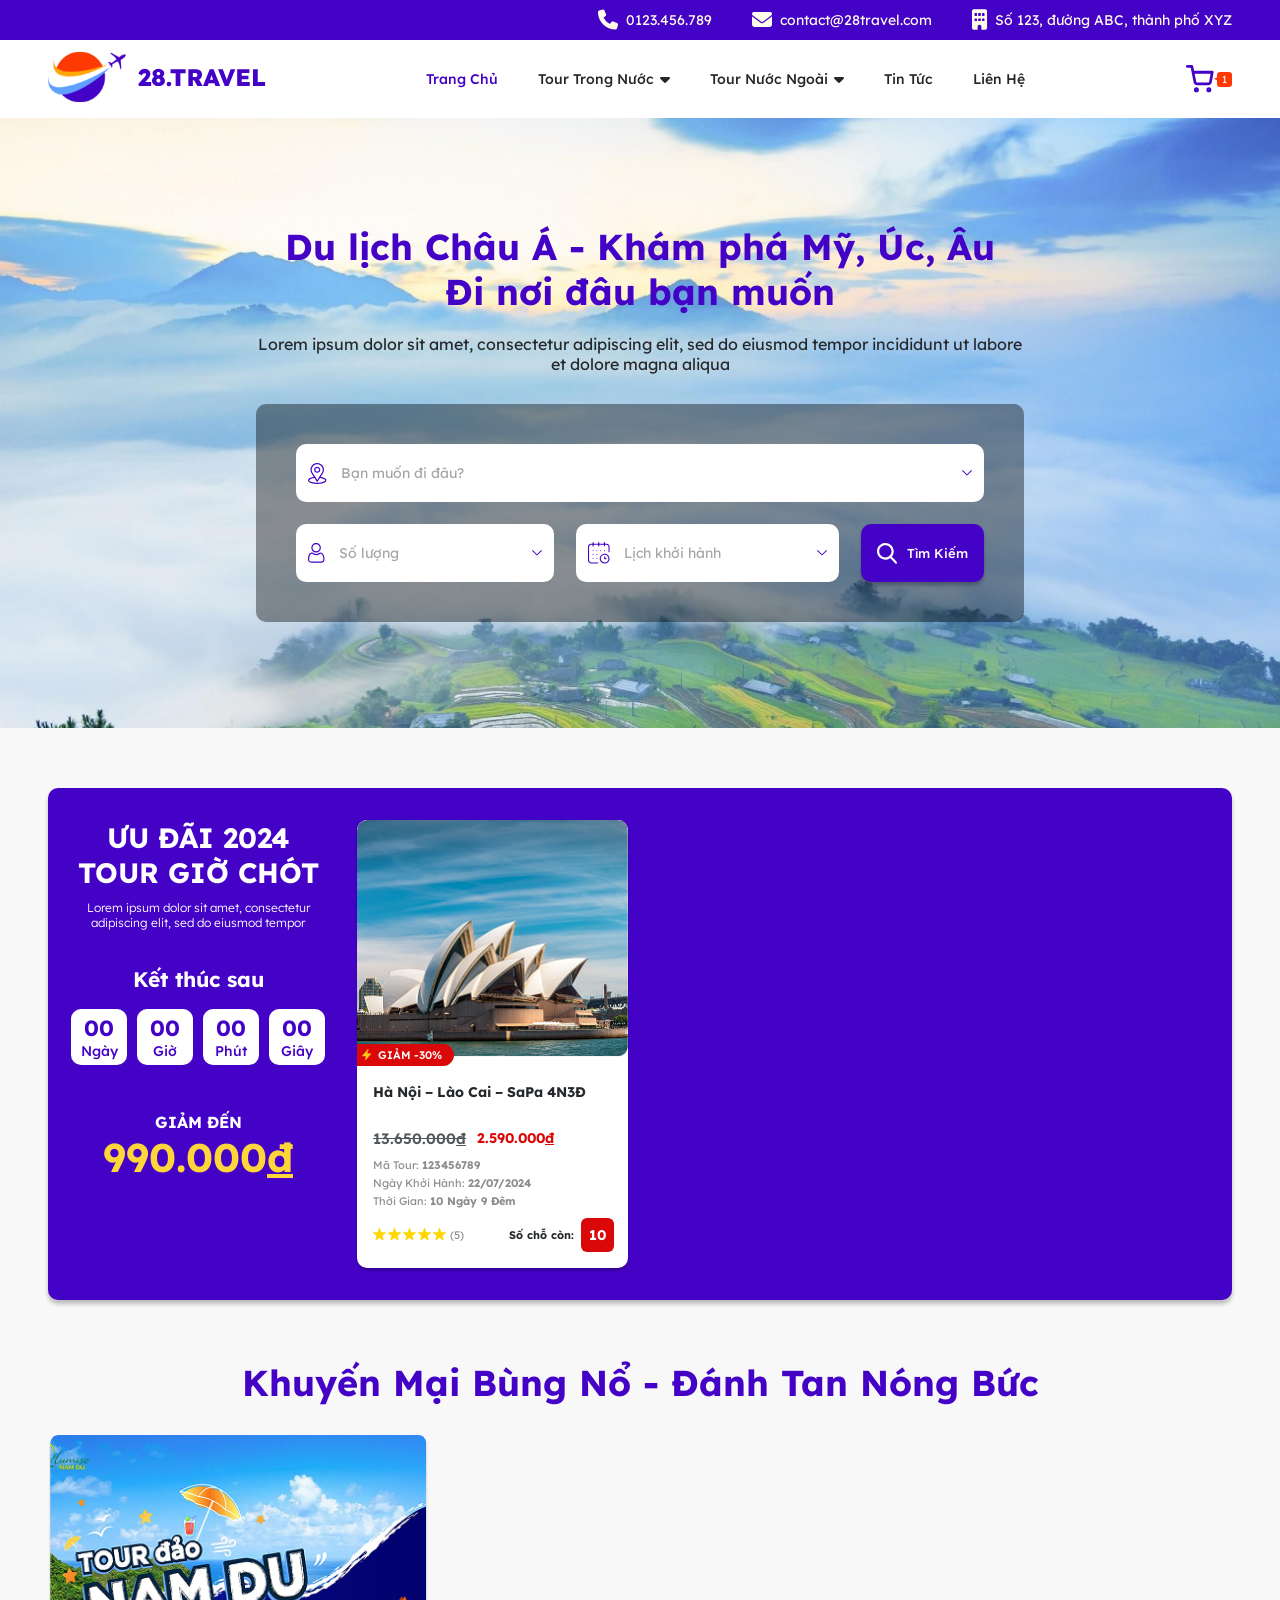
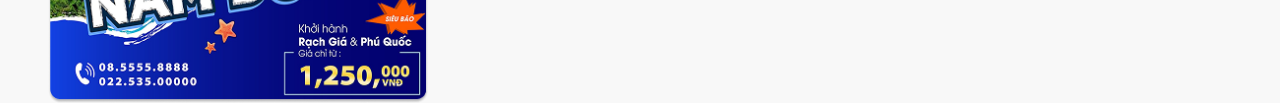
==== index.html @ 503620de "Xây dựng Section 3 (Responsive)" ====
<!DOCTYPE html>
<html lang="en">
<head>
  <meta charset="UTF-8">
  <meta name="viewport" content="width=device-width, initial-scale=1.0">
  <title>Trang chủ</title>
  <link rel="stylesheet" href="https://cdnjs.cloudflare.com/ajax/libs/font-awesome/6.7.2/css/all.min.css">
  <link rel="stylesheet" href="assets/css/style.css">
</head>
<body>
  <!-- Top Header -->
  <div class="top-header">
    <div class="container">
      <div class="inner-wrap">
        <div class="inner-item">
          <i class="fa-solid fa-phone"></i> 0123.456.789
        </div>
        <div class="inner-item">
          <i class="fa-solid fa-envelope"></i> contact@28travel.com
        </div>
        <div class="inner-item">
          <i class="fa-solid fa-building"></i> Số 123, đường ABC, thành phố XYZ
        </div>
      </div>
    </div>
  </div>
  <!-- End Top Header -->

  <!-- Header -->
  <header class="header">
    <div class="container">
      <div class="inner-wrap">
        <button class="inner-button-menu"><i class="fa-solid fa-bars"></i></button>
        <a href="" class="inner-logo">
          <img src="assets/image/header-logo.svg" alt="">
        </a>
        <nav class="inner-menu">
          <ul>
            <li>
              <a href="" class="active">Trang Chủ</a>
            </li>
            <li>
              <a href="">Tour Trong Nước</a>
              <i class="fa-solid fa-caret-down"></i>
              <ul>
                <li>
                  <a href="" class="active">Tour Miền Bắc</a>
                </li>
                <li>
                  <a href="">Tour Miền Trung</a>
                </li>
                <li>
                  <a href="">Tour Miền Nam</a>
                </li>
                <li>
                  <a href="">Tour Xuyên Việt</a>
                </li>
              </ul>
            </li>
            <li>
              <a href="">Tour Nước Ngoài</a>
              <i class="fa-solid fa-caret-down"></i>
              <ul>
                <li>
                  <a href="" class="active">Tour Châu Á</a>
                </li>
                <li>
                  <a href="">Tour Châu Âu</a>
                </li>
                <li>
                  <a href="">Tour Châu Mỹ</a>
                </li>
                <li>
                  <a href="">Tour Châu Úc</a>
                </li>
              </ul>
            </li>
            <li>
              <a href="">Tin Tức</a>
            </li>
            <li>
              <a href="">Liên Hệ</a>
            </li>
          </ul>
        </nav>
        <a href="" class="inner-cart">
          <img src="assets/image/header-cart.svg" alt="" class="inner-cart-logo">
          <img src="assets/image/header-triagle.svg" alt="" class="inner-triagle-logo">
          <div class="inner-number">
            1
          </div>
        </a>
      </div>
    </div>
  </header>
  <!-- End Header -->

  <!-- Section 1 -->
  <div class="section-1">
    <div class="container">
      <div class="inner-wrap">
        <h1 class="inner-title">
          Du lịch Châu Á - Khám phá Mỹ, Úc, Âu
          <br>
          Đi nơi đâu bạn muốn
        </h1>
        <p class="inner-desc">
          Lorem ipsum dolor sit amet, consectetur adipiscing elit, sed do eiusmod tempor incididunt ut labore et dolore magna aliqua
        </p>
        <form action="" class="inner-form">
          <div class="inner-box inner-location">
            <div class="inner-input-group">
              <img src="assets/image/section-1-icon-location.svg" alt="">
              <input type="text" name="loaction" placeholder="Bạn muốn đi đâu?">
              <img src="assets/image/section-1-icon-down.svg" alt="">
            </div>
          </div>
          <div class="inner-box">
            <div class="inner-input-group">
              <img src="assets/image/section-1-icon-quantity.svg" alt="">
              <input type="text" name="quantity" placeholder="Số lượng">
              <img src="assets/image/section-1-icon-down.svg" alt="">
            </div>
          </div>
          <div class="inner-box">
            <div class="inner-input-group">
              <img src="assets/image/section-1-icon-schedule.svg" alt="">
              <input type="text" name="schedule" placeholder="Lịch khởi hành">
              <img src="assets/image/section-1-icon-down.svg" alt="">
            </div>
          </div>
          <button class="inner-button">
            <img src="assets/image/section-1-icon-find.svg" alt="">
            Tìm Kiếm
          </button>
        </form>
      </div>
    </div>
  </div>
  <!-- End Section 1 -->

  <!-- Section 2 -->
  <div class="section-2">
    <div class="container">
      <div class="inner-wrap">
        <div class="inner-info">
          <div class="inner-text-1">
            ƯU ĐÃI 2024
            <br>
            TOUR GIỜ CHÓT
          </div>
          <div class="inner-text-2">
            Lorem ipsum dolor sit amet, consectetur adipiscing elit, sed do eiusmod tempor
          </div>
          <div class="inner-text-3">
            Kết thúc sau
          </div>
          <div class="inner-clock-lists">
            <div class="inner-clock-item">
              <div class="inner-number">00</div>
              <div class="inner-text">Ngày</div>
            </div>
            <div class="inner-clock-item">
              <div class="inner-number">00</div>
              <div class="inner-text">Giờ</div>
            </div>
            <div class="inner-clock-item">
              <div class="inner-number">00</div>
              <div class="inner-text">Phút</div>
            </div>
            <div class="inner-clock-item">
              <div class="inner-number">00</div>
              <div class="inner-text">Giây</div>
            </div>
          </div>
          <div class="inner-text-4">
            GIẢM ĐẾN
          </div>
          <div class="inner-text-5">
            990.000<span>đ</span>
          </div>
        </div>
        <div class="inner-lists">
          <div class="product-item">
            <a href="#">
              <img src="assets/image/tour-item-1.png" alt="" class="inner-image">
              <div class="inner-discount">
                <img src="assets/image/product-item-icon-discount.svg" alt="">
                Giảm -30%
              </div>
              <div class="inner-content">
                <div class="inner-title">
                  Hà Nội – Lào Cai – SaPa 4N3Đ
                </div>
                <div class="inner-prices">
                  <div class="inner-old-price">
                    13.650.000<span>đ</span>
                  </div>
                  <div class="inner-new-price">
                    2.590.000<span>đ</span>
                  </div>
                </div>
                <div class="inner-desc">
                  <div>Mã Tour: <b>123456789</b></div>
                  <div>Ngày Khởi Hành: <b>22/07/2024</b></div>
                  <div>Thời Gian: <b>10 Ngày 9 Đêm</b></div>
                </div>
                <div class="inner-meta">
                  <div class="inner-rating">
                    <div class="inner-stars">
                      <img src="assets/image/product-item-icon-star.svg" alt="">
                      <img src="assets/image/product-item-icon-star.svg" alt="">
                      <img src="assets/image/product-item-icon-star.svg" alt="">
                      <img src="assets/image/product-item-icon-star.svg" alt="">
                      <img src="assets/image/product-item-icon-star.svg" alt="">
                    </div>
                    <div class="inner-number">
                      (5)
                    </div>
                  </div>
                  <div class="inner-stock">
                    <div class="inner-label">
                      Số chỗ còn:
                    </div>
                    <div class="inner-number">
                      10
                    </div>
                  </div>
                </div>
              </div>
            </a>
          </div>
        </div>
      </div>
    </div>
  </div>
  <!-- End Section 2 -->

  <!-- Section 3 -->
  <div class="section-3">
    <div class="container">
      <h2 class="box-title">
        Khuyến Mại Bùng Nổ - Đánh Tan Nóng Bức
      </h2>
      <div class="inner-lists">
        <div class="inner-item">
          <a href="#">
            <img src="assets/image/section-3-banner-1.png" alt="">
          </a>
        </div>
      </div>
    </div>
  </div>
  <!-- End Section 3 -->
</body>
</html>
---- assets/css/style.css ----
@import url('https://fonts.googleapis.com/css2?family=Lexend+Deca:wght@100..900&display=swap');

:root {
  --color-main: #4502C7;
  --color-text: #25282B;
}

* {
  box-sizing: border-box;
  font-family: "Lexend Deca", sans-serif;
}

body {
  margin: 0;
  background-color: #F8F8F8;
}

a {
  text-decoration: none;
}

button, input {
  border: 0;
  padding: 0;
  outline: none;
}

/* Container */
.container {
  width: 100%;
  max-width: 1184px;
  margin: 0 auto;
}

@media (max-width: 1200px) {
  .container {
    max-width: 960px;
  }
}

@media (max-width: 992px) {
  .container {
    max-width: 720px;
  }
}

@media (max-width: 768px) {
  .container {
    max-width: 540px;
  }
}

@media (max-width: 576px) {
  .container {
    max-width: 100%;
    padding: 0 16px;
  }
}
/* End Container */

/* Top Header */
.top-header {
  background-color: var(--color-main);
  padding: 10px 0;
}

.top-header .inner-wrap {
  display: flex;
  gap: 40px;
  justify-content: flex-end;
}

.top-header .inner-item {
  color: #FFFBEB;
  font-weight: 400;
  font-size: 14px;
  display: flex;
  align-items: center;
  gap: 8px;
}

.top-header .inner-item i {
  font-size: 20px;
}

@media (max-width: 768px) {
  .top-header {
    display: none;
  }
}
/* End Top Header */

/* Header */
.header {
  background-color: white;
  padding: 12px 0;
}

.header .inner-wrap {
  display: flex;
  align-items: center;
  justify-content: space-between;
}

.header .inner-logo img {
  width: 218px;
  height: auto;
}

.header ul {
  list-style: none; /* Removes bullet points */
  margin: 0;        /* Removes default top/bottom spacing */
  padding: 0;       /* Removes default left indentation */
}

.header .inner-menu > ul {
  display: flex;
  justify-content: space-between;
  gap: 40px;
}

.header .inner-menu > ul > li {
  display: flex;
  align-items: center;
  gap: 6px;
  position: relative;
}

.header .inner-menu > ul > li > a {
  font-weight: 500;
  font-size: 14px;
  color: var(--color-text);
}

.header .inner-menu > ul > li > a.active, .header .inner-menu > ul > li > a:hover {
  color: var(--color-main);
}

.header .inner-menu > ul > li > i {
  font-size: 16px;
  color: var(--color-text);
}

.header .inner-menu > ul > li:hover > i::before {
  content:  "\f0d8";
}

.header .inner-menu > ul > li  > ul {
  position: absolute;
  width: 280px;
  top: 100%;
  left: 0;
  background-color: white;
  border-bottom-left-radius: 8px;
  border-bottom-right-radius: 8px;
  padding: 8px 0;
  display: none;
}

.header .inner-menu > ul > li:hover  > ul {
  display: block;
}

.header .inner-menu > ul > li  > ul > li > a {
  color: var(--color-main);
  font-weight: 400;
  font-size: 16px;
  display: block;
  padding: 8px 22px;
}

.header .inner-menu > ul > li  > ul > li > a.active, .header .inner-menu > ul > li  > ul > li > a:hover {
  background-color: var(--color-main);
  color: white;
}

.header .inner-cart {
  display: flex;
  align-items: center;
}

.header .inner-cart .inner-cart-logo {
  width: 28px;
  height: auto;
}

.header .inner-cart .inner-triagle-logo {
  margin-right: -0.5px;
}

.header .inner-cart .inner-number {
  width: 15px;
  aspect-ratio: 1/1;
  background-color: #FF3904;
  font-weight: 400;
  font-size: 10px;
  color: white;
  display: flex;
  align-items: center;
  justify-content: center;
  border-radius: 3px;
}

.header .inner-button-menu {
  display: none;
  padding: 0;
  border: 0;
  background-color: transparent;
  font-size: 22px;
  cursor: pointer;
}

@media (max-width: 1200px) {
  .header .inner-menu > ul {
    gap: 30px;
  }
}

@media (max-width: 992px) {
  .header .inner-menu {
    display: none;
  }

  .header .inner-button-menu {
    display: block;
  }
}

@media (max-width: 576px) {
  .header {
    padding: 16px 0;
  }

  .header .inner-logo img {
    width: 181px;
  }
}
/* End Header */

/* Section 1 */
.section-1 {
  background-image: url("../image/section-1-background.png");
  padding: 106px 0;
  background-size: cover;
  background-position: center;
}

.section-1 .inner-wrap {
  width: 100%;
  max-width: 768px;
  margin: 0 auto;
}

.section-1 .inner-title {
  margin: 0;
  font-weight: 700;
  font-size: 36px;
  color: var(--color-main);
  text-align: center;
  margin-bottom: 20px;
}

.section-1 .inner-desc {
  font-weight: 400;
  font-size: 16px;
  color: var(--color-text);
  text-align: center;
  margin: 0;
  margin-bottom: 30px;
}

.section-1 .inner-form {
  background-color: #00000066;
  border-radius: 10px;
  padding: 40px;
  display: grid;
  grid-template-columns: 259fr 259fr 126fr;
  gap: 22px;
}

.section-1 .inner-location {
  grid-column: span 3;
}

.section-1 .inner-input-group {
  background-color: white;
  padding: 0 12px;
  height: 58px;
  border-radius: 10px;
  display: flex;
  align-items: center;
  gap: 14px;
}

.section-1 .inner-input-group input {
  flex: 1;
  font-weight: 400;
  font-size: 14px;
  color: var(--color-text);
}

.section-1 .inner-input-group input::placeholder {
  color: #A6A6A6;
}

.section-1 .inner-button {
  height: 58px;
  background-color: var(--color-main);
  box-shadow: 0px 3.3px 3.3px 0px #00000040;
  border-radius: 10px;
  font-weight: 500;
  font-size: 13px;
  color: white;
  display: flex;
  align-items: center;
  justify-content: center;
  gap: 10px;
  cursor: pointer;
}

@media (max-width: 992px) {
  .section-1 .inner-form {
    padding: 25px;
    gap: 15px;
  }
}

@media (max-width: 768px) {
  .section-1 .inner-form {
    grid-template-columns: 1fr
  }

  .section-1 .inner-location {
    grid-column: span 1;
  }
}

@media (max-width: 576px) {
  .section-1 .inner-title {
    font-size: 27px;
  }

  .section-1 .inner-desc {
    font-size: 14px;
  }

  .section-1 .inner-form {
    padding: 15px;
    gap: 12px;
  }
}
/* End Section 1 */

/* Section 2 */
.section-2 {
  padding: 60px 0;
}

.section-2 .inner-wrap {
  background-color: var(--color-main);
  box-shadow: 0px 4px 4px 0px #00000040;
  border-radius: 10px;
  padding: 32px 23px;
  display: grid;
  grid-template-columns: 244fr 856fr;
  gap: 32px;
}

.section-2 .inner-info {
  text-align: center;
  color: white;
}

.section-2 .inner-info .inner-text-1 {
  font-weight: 700;
  font-size: 28px;
  margin-bottom: 10px;
}

.section-2 .inner-info .inner-text-2 {
  font-weight: 300;
  font-size: 12px;
  margin-bottom: 36px;
}

.section-2 .inner-info .inner-text-3 {
  font-weight: 700;
  font-size: 21px;
  margin-bottom: 17px;
}

.section-2 .inner-info .inner-clock-lists {
  display: flex;
  justify-content: center;
  gap: 10px;
  margin-bottom: 47px;
}

.section-2 .inner-info .inner-clock-item {
  width: 56px;
  height: 56px;
  background-color: white;
  border-radius: 10px;
  display: flex;
  justify-content: center;
  align-items: center;
  flex-direction: column;
  color: var(--color-main);
}

.section-2 .inner-info .inner-clock-item .inner-number {
  font-size: 22px;
  font-weight: 700;
}

.section-2 .inner-info .inner-clock-item .inner-text {
  font-size: 14px;
  font-weight: 500;
}

.section-2 .inner-info .inner-text-4 {
  font-weight: 700;
  font-size: 16px;
}

.section-2 .inner-info .inner-text-5 {
  font-weight: 700;
  font-size: 40px;
  color: #FFD63A;
}

.section-2 .inner-info .inner-text-5 span {
  text-decoration: underline;
}

.section-2 .inner-lists {
  display: grid;
  grid-template-columns: repeat(3, 1fr);
  gap: 20px;
}

@media (max-width: 1200px) {
  .section-2 .inner-lists {
    grid-template-columns: repeat(2, 1fr);
  }
}

@media (max-width: 992px) {
  .section-2 .inner-wrap {
    grid-template-columns: repeat(2, 1fr);
  }

  .section-2 .inner-lists {
    grid-template-columns: 1fr;
  }
}

@media (max-width: 576px) {
  .section-2 {
    padding: 45px 0;
  }

  .section-2 .inner-wrap {
    padding: 30px 15px;
    grid-template-columns: 1fr;
    gap: 30px;
  }
}
/* End Section 2 */

/* Product Item */
.product-item {
  background-color: #FFFFFF;
  box-shadow: 0px 2.38px 2.38px 0px #00000040;
  border-radius: 10px;
  overflow: hidden;
}

.product-item .inner-image {
  width: 100%;
  aspect-ratio: 271 / 237;
  border-radius: 10px;
  object-fit: cover;
}

.product-item .inner-discount {
  display: inline-flex;
  align-items: center;
  gap: 6px;
  padding: 4px 12px 4px 5px;
  background-color: #DA0808;
  border-top-right-radius: 32px;
  border-bottom-right-radius: 32px;
  font-weight: 600;
  font-size: 11px;
  color: #F9F9FA;
  text-transform: uppercase;
  position: relative;
  top: -17px;
}

.product-item .inner-discount img {
  height: 12px;
  width: auto;
}

.product-item .inner-content {
  padding: 0px 14px 16px 16px;
}

.product-item .inner-content .inner-title {
  height: 36px;
  font-weight: 700;
  font-size: 14px;
  color: #25282B;
  margin-bottom: 10px;
  display: -webkit-box;
  -webkit-box-orient: vertical;
  -webkit-line-clamp: 2; /* Số dòng tối đa muốn hiển thị */
  overflow: hidden;
  text-overflow: ellipsis;
}

.product-item .inner-content .inner-prices {
  display: flex;
  align-items: center;
  flex-wrap: wrap;
  gap: 5px 11px;
  margin-bottom: 10px;
}

.product-item .inner-content .inner-prices span {
  text-decoration: underline;
}

.product-item .inner-content .inner-old-price {
  font-weight: 600;
  font-size: 15px;
  color: #52575C;
  text-decoration: line-through;
}

.product-item .inner-content .inner-new-price {
  font-weight: 700;
  font-size: 14px;
  color: #DA0808;
}

.product-item .inner-content .inner-desc {
  font-weight: 400;
  font-size: 11px;
  color: #8C8C8C;
  display: flex;
  flex-direction: column;
  gap: 4px;
  margin-bottom: 10px;
}

.product-item .inner-content .inner-meta {
  display: flex;
  align-items: center;
  justify-content: space-between;
  flex-wrap: wrap;
  gap: 10px;
}

.product-item .inner-content .inner-rating {
  display: flex;
  align-items: center;
  gap: 4px;
}

.product-item .inner-content .inner-rating .inner-stars {
  display: flex;
  gap: 2px;
}

.product-item .inner-content .inner-rating .inner-number {
  font-weight: 400;
  font-size: 11px;
  color: #8C8C8C;
}

.product-item .inner-content .inner-stock {
  display: flex;
  align-items: center;
  gap: 7px;
}

.product-item .inner-content .inner-stock .inner-label {
  font-weight: 700;
  font-size: 11px;
  color: #25282B;
}

.product-item .inner-content .inner-stock .inner-number {
  padding: 8px;
  font-weight: 700;
  font-size: 14px;
  color: white;
  background-color: #DA0808;
  border-radius: 6px;
}

@media (max-width: 576px) {
  .product-item .inner-content {
    padding: 0px 10px 10px 10px;
  }

  .product-item .inner-content .inner-desc {
    font-size: 10px;
  }
}
/* End Product Item */

/* Section 3 */
.section-3 .inner-lists {
  display: grid;
  grid-template-columns: repeat(3, 1fr);
  gap: 20px;
}

.section-3 .inner-item {
  aspect-ratio: 382 / 269;
  border-radius: 10px;
  overflow: hidden;
}

.section-3 .inner-item img {
  width: 100%;
  height: 100%;
  object-fit: cover;
}

@media (max-width: 992px) {
  .section-3 .inner-lists {
    grid-template-columns: repeat(2, 1fr);
  }
}

@media (max-width: 576px) {
  .section-3 .inner-lists {
    grid-template-columns: 1fr;
  }
}
/* End Section 3 */

/* Box Title */
.box-title {
  margin-top: 0;
  margin-bottom: 30px;
  font-weight: 700;
  font-size: 36px;
  color: var(--color-main);
  text-align: center;
}

@media (max-width: 992px) {
  .box-title {
    margin-bottom: 25px;
    font-size: 24px;
  }
}
/* End Box Title */
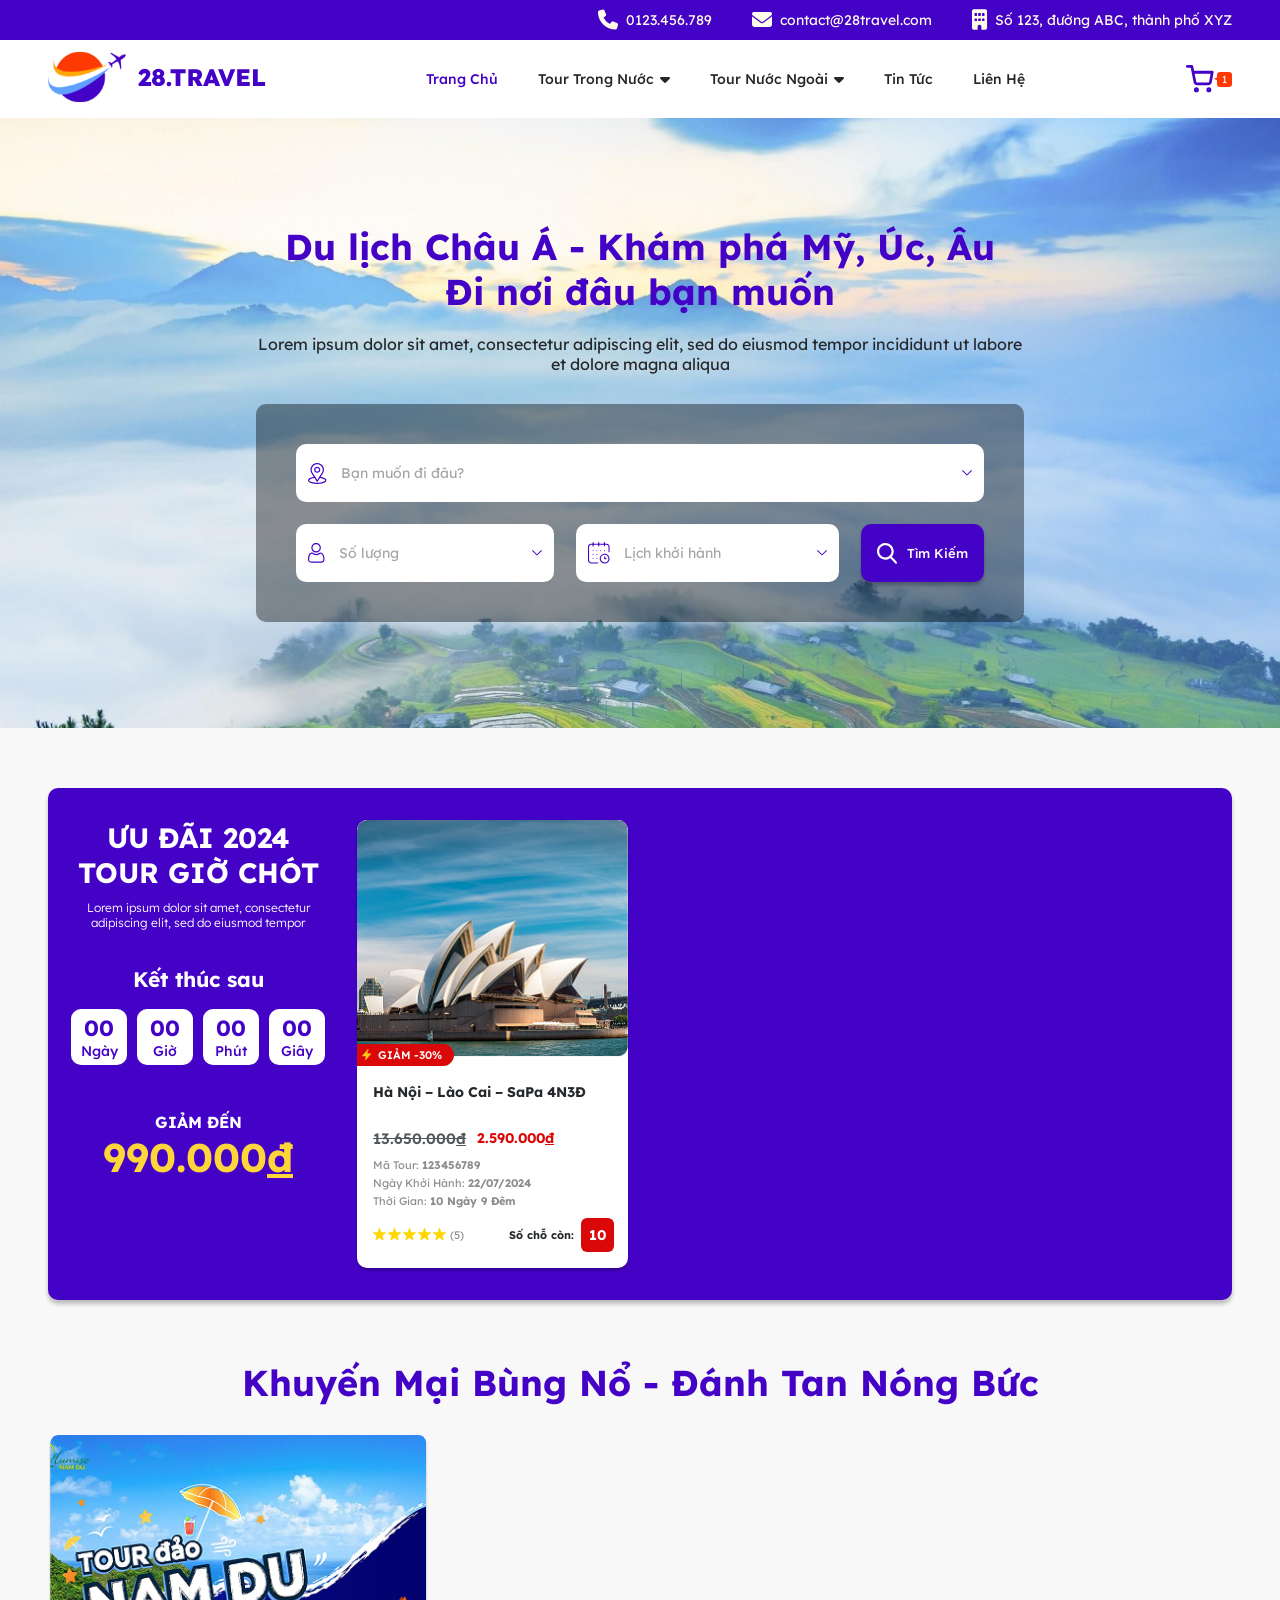
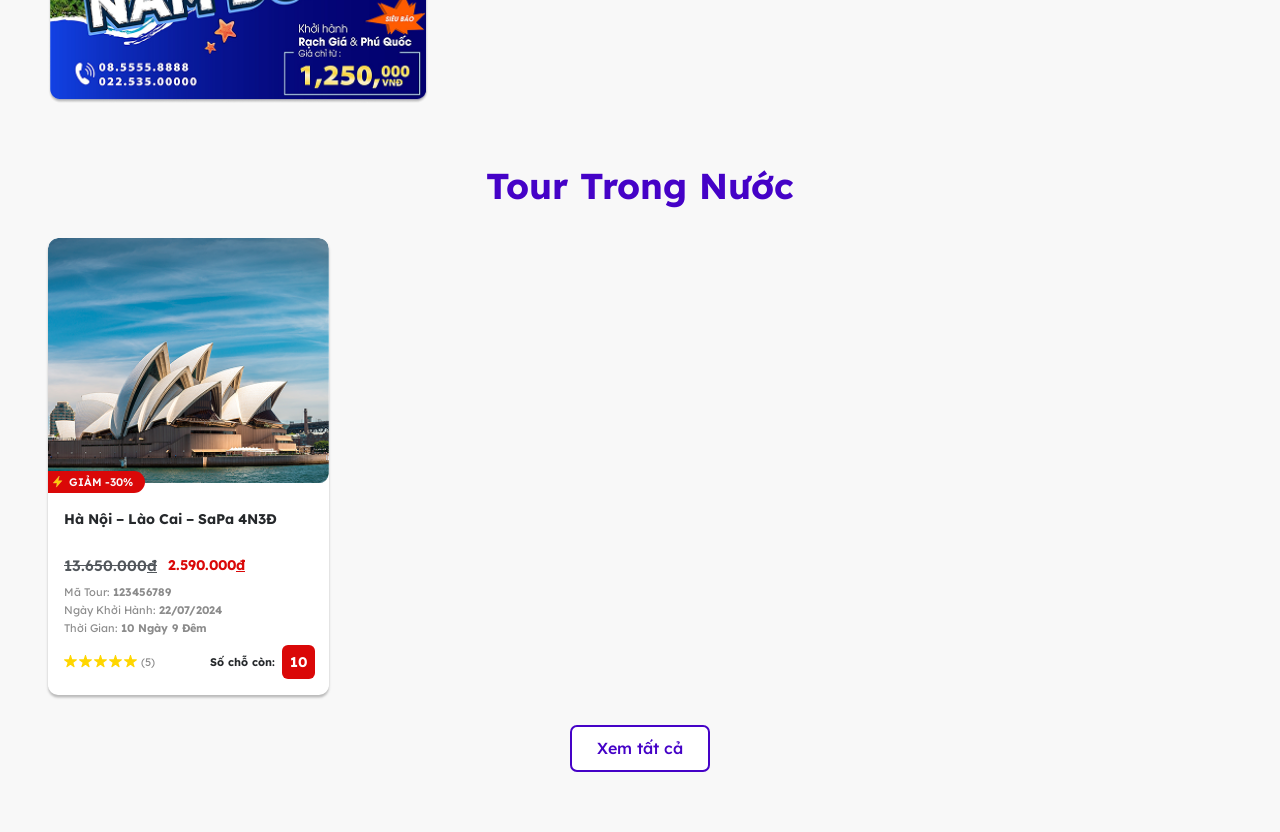
==== commit f26a20fd: "Xây dựng Section 4 (PC)" ====
--- a/index.html
+++ b/index.html
@@ -252,5 +252,71 @@
     </div>
   </div>
   <!-- End Section 3 -->
+
+  <!-- Section 4 -->
+  <div class="section-4">
+    <div class="container">
+      <h2 class="box-title">
+        Tour Trong Nước
+      </h2>
+      <div class="inner-wrap">
+        <div class="product-item">
+          <a href="#">
+            <img src="assets/image/tour-item-1.png" alt="" class="inner-image">
+            <div class="inner-discount">
+              <img src="assets/image/product-item-icon-discount.svg" alt="">
+              Giảm -30%
+            </div>
+            <div class="inner-content">
+              <div class="inner-title">
+                Hà Nội – Lào Cai – SaPa 4N3Đ
+              </div>
+              <div class="inner-prices">
+                <div class="inner-old-price">
+                  13.650.000<span>đ</span>
+                </div>
+                <div class="inner-new-price">
+                  2.590.000<span>đ</span>
+                </div>
+              </div>
+              <div class="inner-desc">
+                <div>Mã Tour: <b>123456789</b></div>
+                <div>Ngày Khởi Hành: <b>22/07/2024</b></div>
+                <div>Thời Gian: <b>10 Ngày 9 Đêm</b></div>
+              </div>
+              <div class="inner-meta">
+                <div class="inner-rating">
+                  <div class="inner-stars">
+                    <img src="assets/image/product-item-icon-star.svg" alt="">
+                    <img src="assets/image/product-item-icon-star.svg" alt="">
+                    <img src="assets/image/product-item-icon-star.svg" alt="">
+                    <img src="assets/image/product-item-icon-star.svg" alt="">
+                    <img src="assets/image/product-item-icon-star.svg" alt="">
+                  </div>
+                  <div class="inner-number">
+                    (5)
+                  </div>
+                </div>
+                <div class="inner-stock">
+                  <div class="inner-label">
+                    Số chỗ còn:
+                  </div>
+                  <div class="inner-number">
+                    10
+                  </div>
+                </div>
+              </div>
+            </div>
+          </a>
+        </div>
+      </div>
+      <div class="inner-button">
+        <button class="button-outline">
+          Xem tất cả
+        </button>
+      </div>
+    </div>
+  </div>
+  <!-- End Section 4 -->
 </body>
 </html>
--- a/assets/css/style.css
+++ b/assets/css/style.css
@@ -661,4 +661,37 @@
     font-size: 24px;
   }
 }
-/* End Box Title */+/* End Box Title */
+
+/* Section 4 */
+.section-4 {
+  padding: 60px 0;
+}
+
+.section-4 .inner-wrap {
+  display: grid;
+  grid-template-columns: repeat(4, 1fr);
+  gap: 20px;
+  margin-bottom: 30px;
+}
+
+.section-4 .inner-button {
+  text-align: center;
+}
+/* End Section 4 */
+
+/* Button Outline */
+.button-outline {
+  width: 100%;
+  max-width: 140px;
+  height: 47px;
+  padding: 0 15px;
+  border-radius: 7px;
+  border: 2px solid var(--color-main);
+  font-weight: 500;
+  font-size: 16px;
+  color: var(--color-main);
+  background-color: white;
+  cursor: pointer;
+}
+/* End Button Outline */
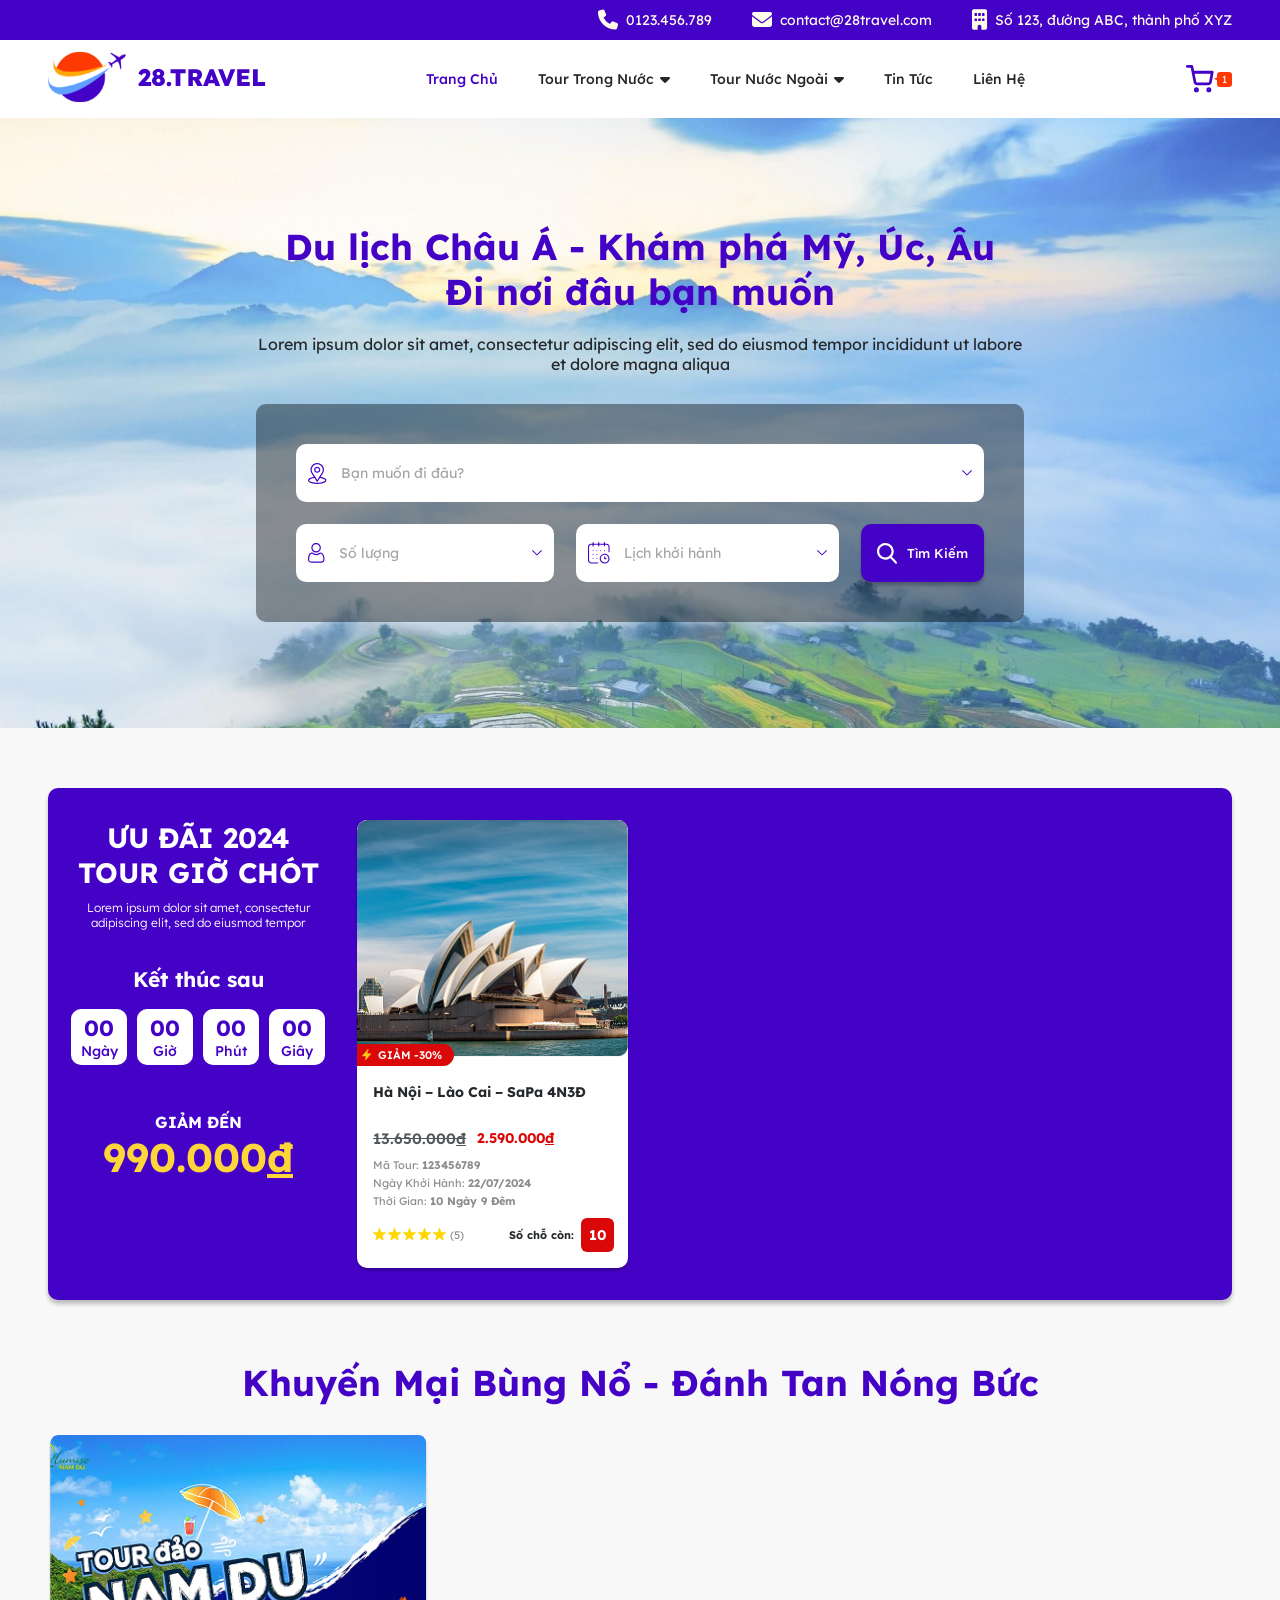
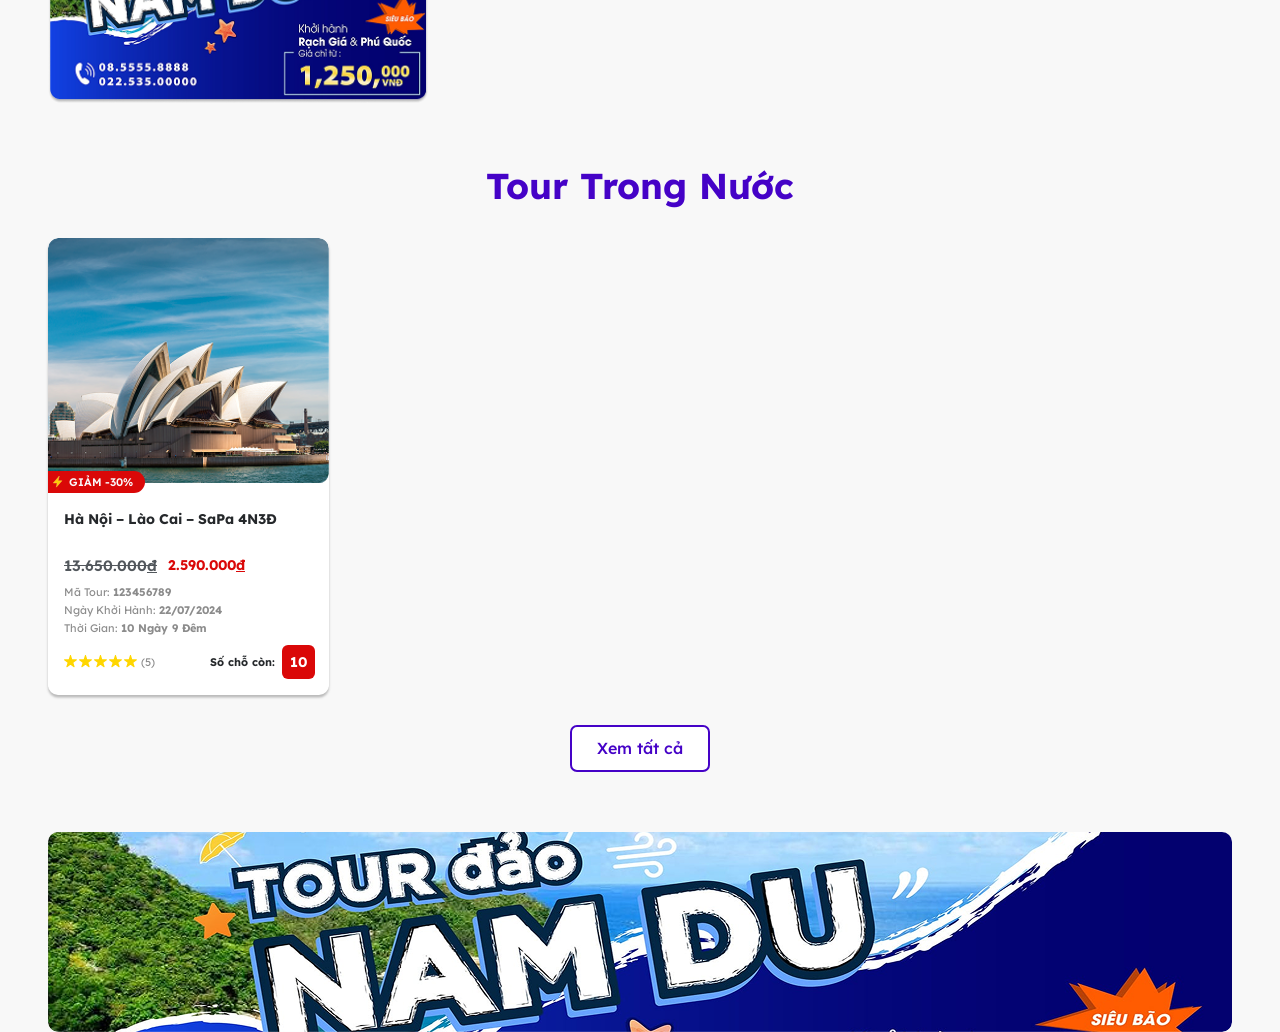
==== commit 5deadeec: "Xây dựng Section 5 (PC) và (Responsive)" ====
--- a/index.html
+++ b/index.html
@@ -318,5 +318,15 @@
     </div>
   </div>
   <!-- End Section 4 -->
+
+  <!-- Section 5 -->
+  <div class="section-5">
+    <div class="container">
+      <a href="#" class="inner-image">
+        <img src="assets/image/section-5-banner.png" alt="">
+      </a>
+    </div>
+  </div>
+  <!-- End Section 5 -->
 </body>
 </html>
--- a/assets/css/style.css
+++ b/assets/css/style.css
@@ -677,6 +677,29 @@
 
 .section-4 .inner-button {
   text-align: center;
+}
+
+@media (max-width: 992px) {
+  .section-4 .inner-wrap {
+    grid-template-columns: repeat(3, 1fr);
+  }
+}
+
+@media (max-width: 768px) {
+  .section-4 .inner-wrap {
+    grid-template-columns: repeat(2, 1fr);
+  }
+}
+
+@media (max-width: 576px) {
+  .section-4 {
+    padding: 45px 0;
+  }
+
+  .section-4 .inner-wrap {
+    margin-bottom: 25px;
+    gap: 10px;
+  }
 }
 /* End Section 4 */
 
@@ -694,4 +717,27 @@
   background-color: white;
   cursor: pointer;
 }
-/* End Button Outline */+
+@media (max-width: 576px) {
+  .button-outline {
+    max-width: 125px;
+    height: 42px;
+    font-size: 14px
+  }
+}
+/* End Button Outline */
+
+/* Section 5 */
+.section-5 .inner-image {
+  display: block;
+  aspect-ratio: 1184 / 200;
+  border-radius: 10px;
+  overflow: hidden;
+}
+
+.section-5 .inner-image img {
+  width: 100%;
+  height: 100%;
+  object-fit: cover;
+}
+/* End Section 5 */
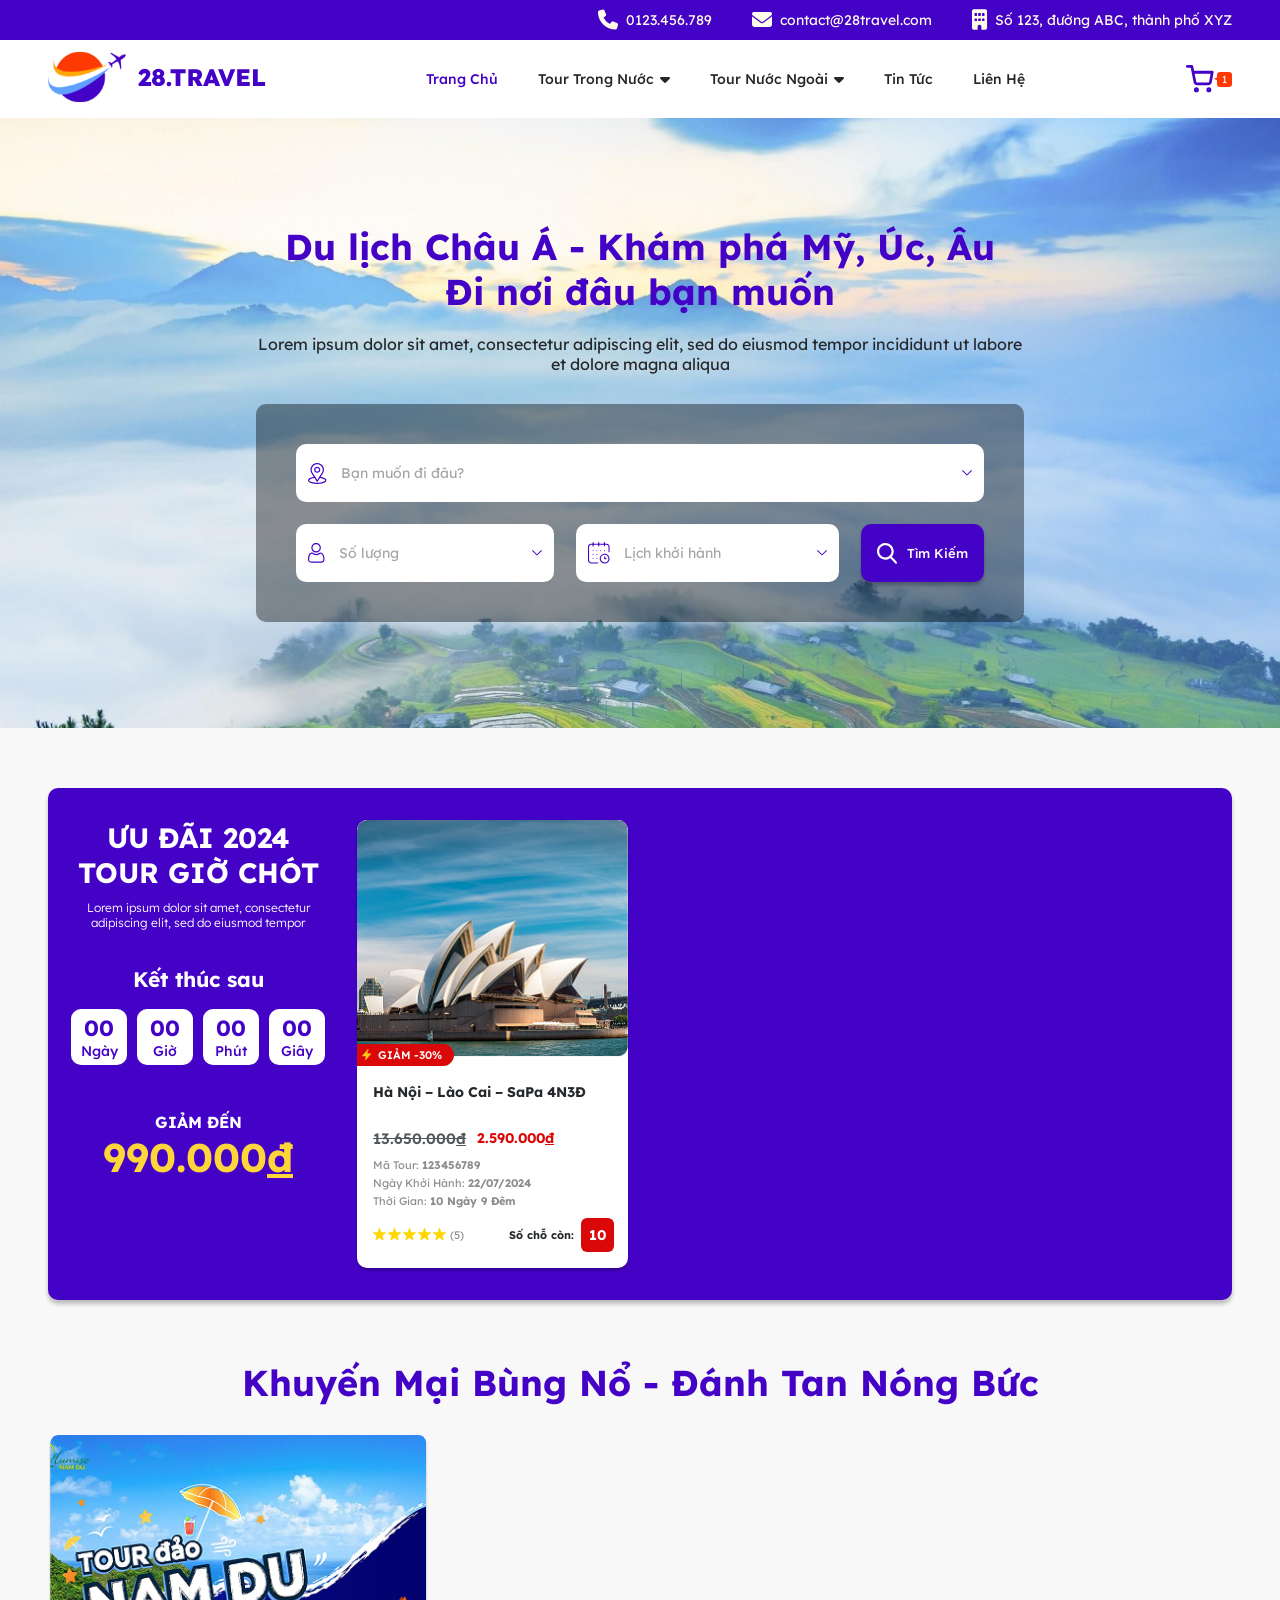
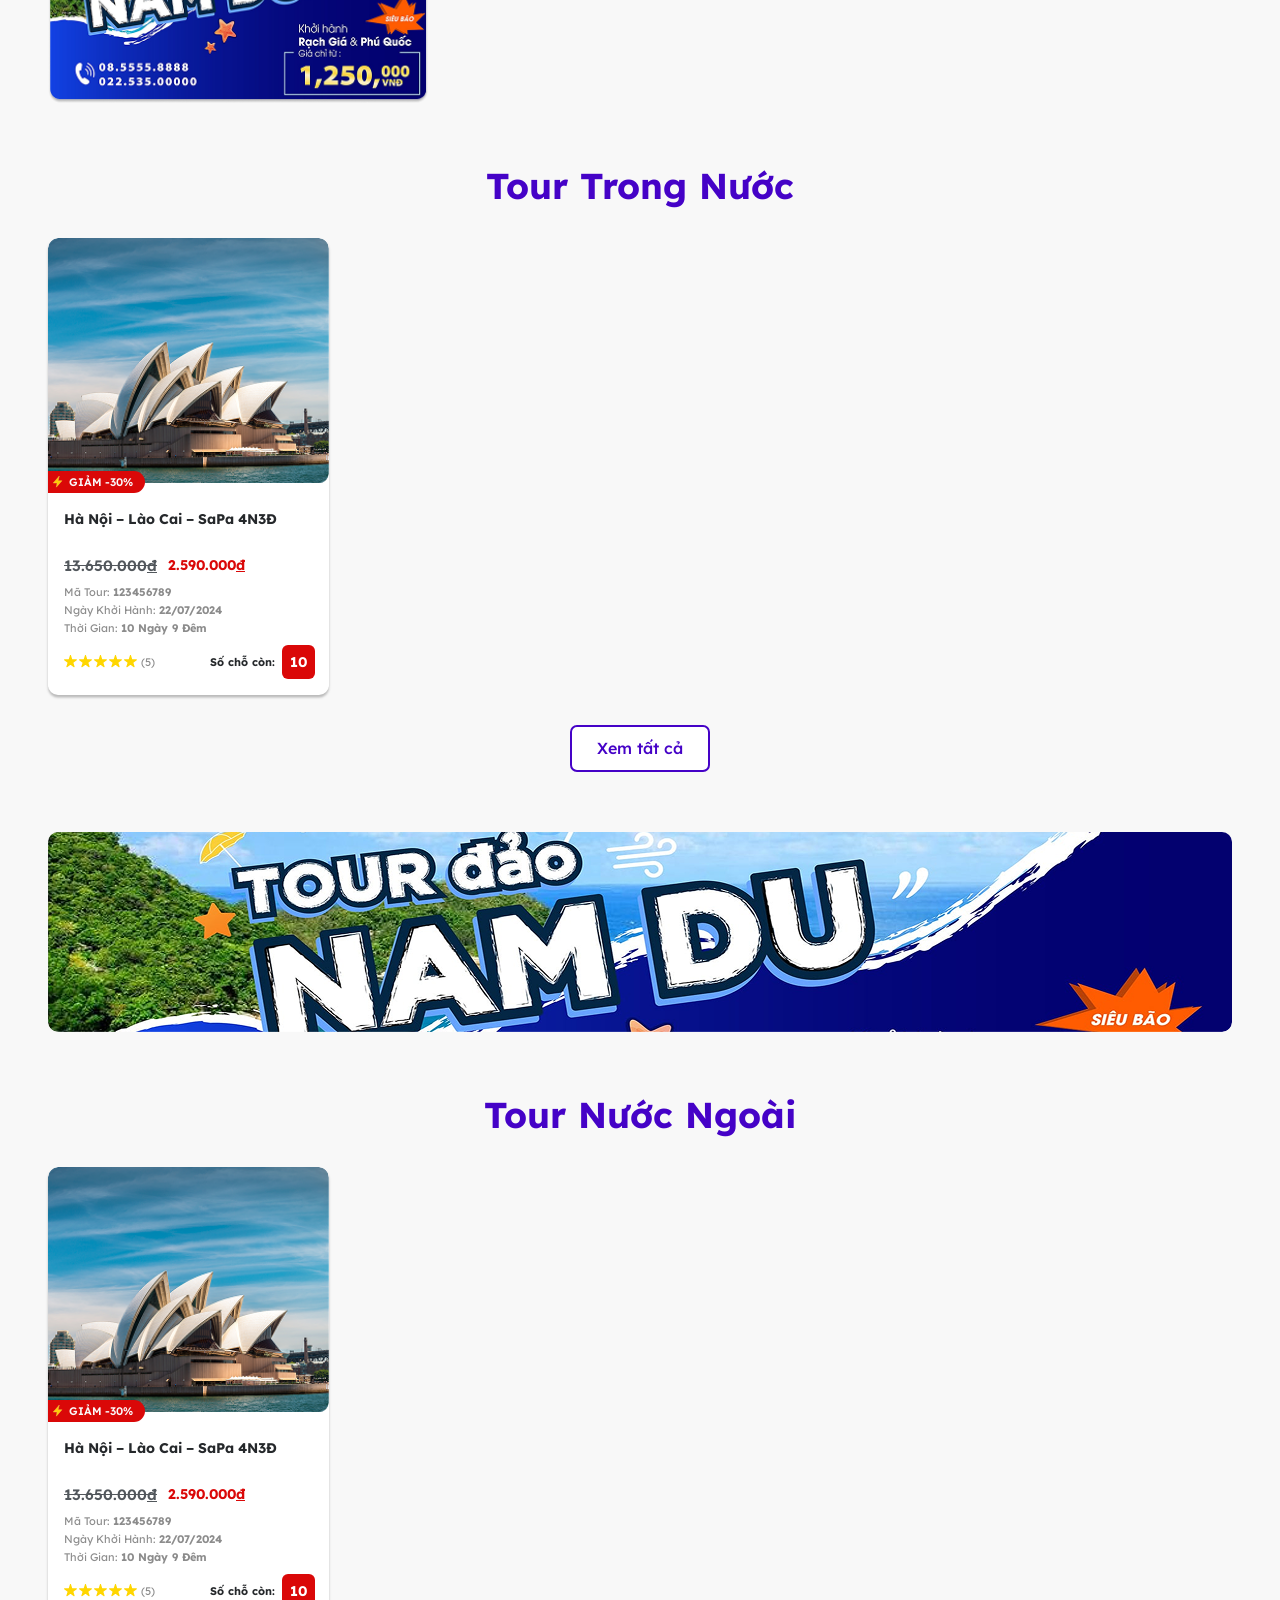
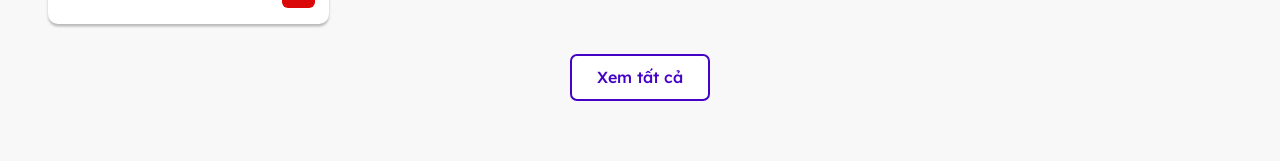
==== commit 69b5b4b8: "Xây dựng Section 6" ====
--- a/index.html
+++ b/index.html
@@ -328,5 +328,71 @@
     </div>
   </div>
   <!-- End Section 5 -->
+
+  <!-- Section 6 -->
+  <div class="section-4">
+    <div class="container">
+      <h2 class="box-title">
+        Tour Nước Ngoài
+      </h2>
+      <div class="inner-wrap">
+        <div class="product-item">
+          <a href="#">
+            <img src="assets/image/tour-item-1.png" alt="" class="inner-image">
+            <div class="inner-discount">
+              <img src="assets/image/product-item-icon-discount.svg" alt="">
+              Giảm -30%
+            </div>
+            <div class="inner-content">
+              <div class="inner-title">
+                Hà Nội – Lào Cai – SaPa 4N3Đ
+              </div>
+              <div class="inner-prices">
+                <div class="inner-old-price">
+                  13.650.000<span>đ</span>
+                </div>
+                <div class="inner-new-price">
+                  2.590.000<span>đ</span>
+                </div>
+              </div>
+              <div class="inner-desc">
+                <div>Mã Tour: <b>123456789</b></div>
+                <div>Ngày Khởi Hành: <b>22/07/2024</b></div>
+                <div>Thời Gian: <b>10 Ngày 9 Đêm</b></div>
+              </div>
+              <div class="inner-meta">
+                <div class="inner-rating">
+                  <div class="inner-stars">
+                    <img src="assets/image/product-item-icon-star.svg" alt="">
+                    <img src="assets/image/product-item-icon-star.svg" alt="">
+                    <img src="assets/image/product-item-icon-star.svg" alt="">
+                    <img src="assets/image/product-item-icon-star.svg" alt="">
+                    <img src="assets/image/product-item-icon-star.svg" alt="">
+                  </div>
+                  <div class="inner-number">
+                    (5)
+                  </div>
+                </div>
+                <div class="inner-stock">
+                  <div class="inner-label">
+                    Số chỗ còn:
+                  </div>
+                  <div class="inner-number">
+                    10
+                  </div>
+                </div>
+              </div>
+            </div>
+          </a>
+        </div>
+      </div>
+      <div class="inner-button">
+        <button class="button-outline">
+          Xem tất cả
+        </button>
+      </div>
+    </div>
+  </div>
+  <!-- End Section 6 -->
 </body>
 </html>
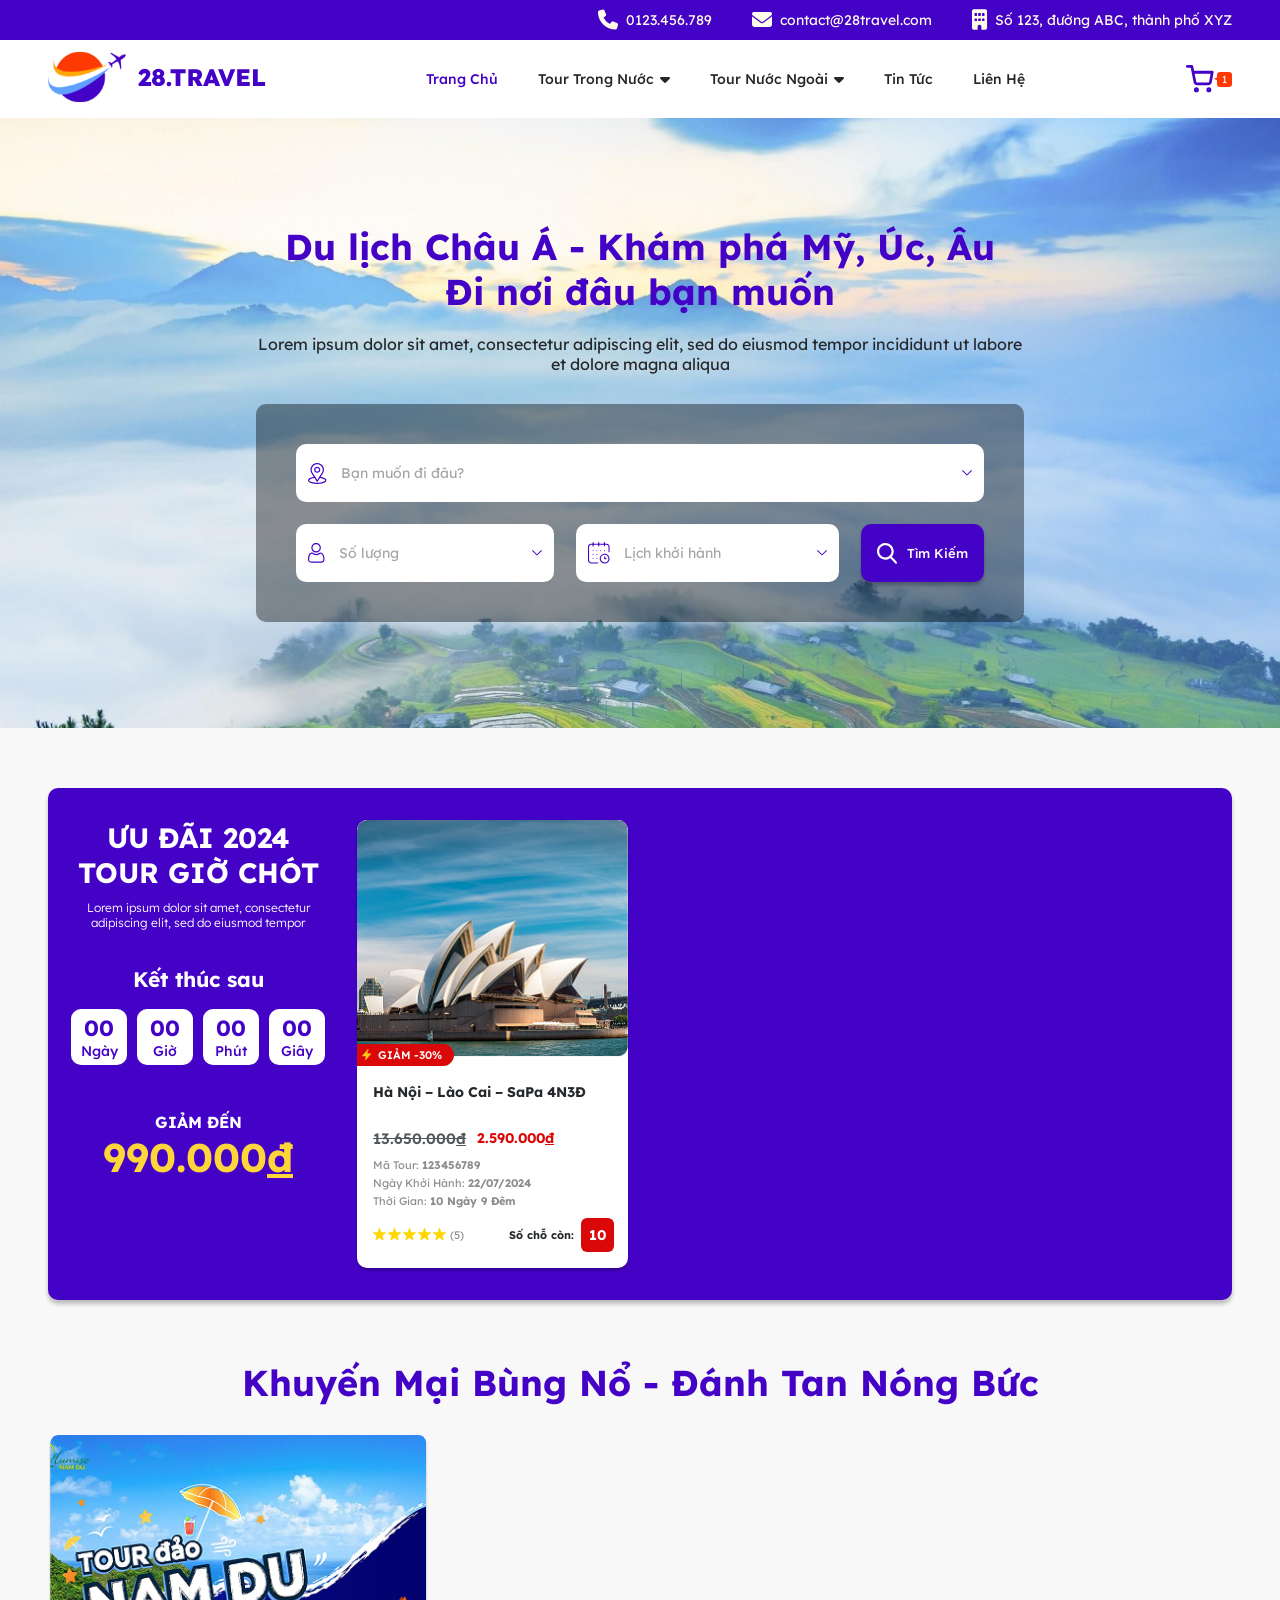
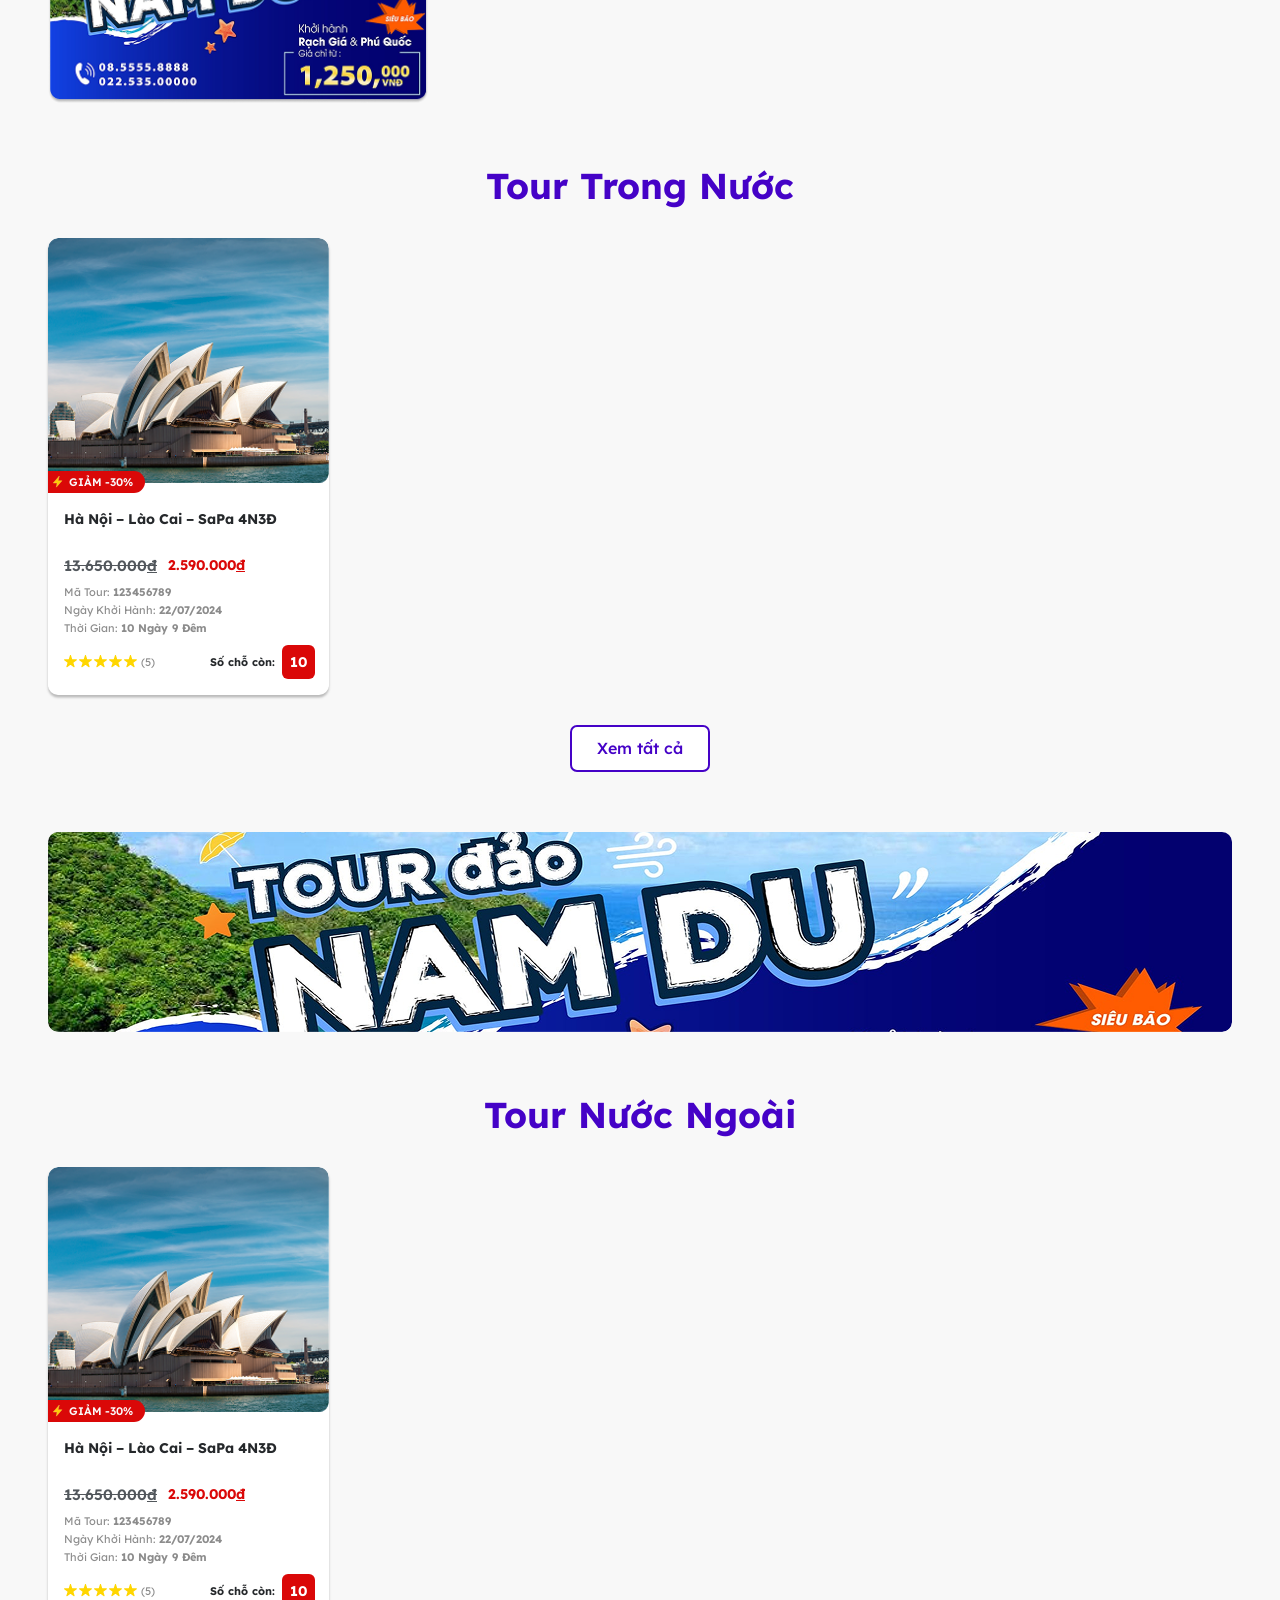
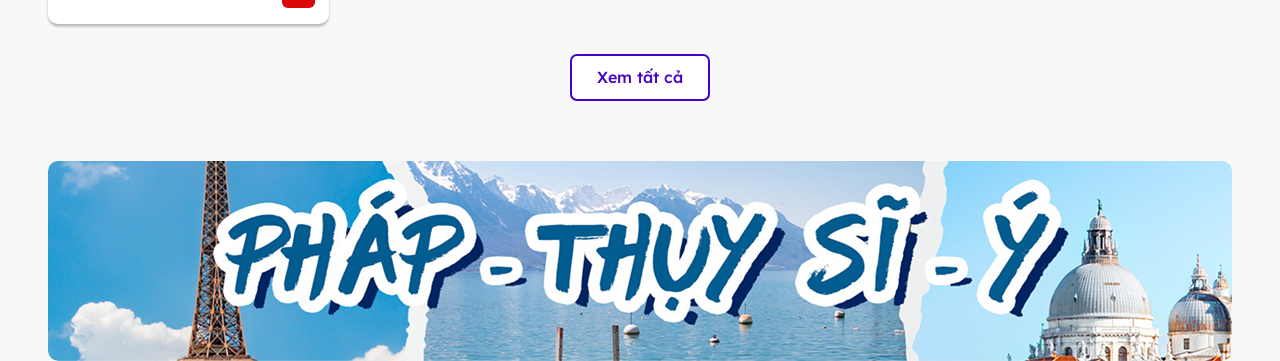
==== commit 4e956701: "Xây dựng Section 7" ====
--- a/index.html
+++ b/index.html
@@ -394,5 +394,15 @@
     </div>
   </div>
   <!-- End Section 6 -->
+
+  <!-- Section 7 -->
+  <div class="section-5">
+    <div class="container">
+      <a href="#" class="inner-image">
+        <img src="assets/image/section-7-banner.png" alt="">
+      </a>
+    </div>
+  </div>
+  <!-- End Section 7 -->
 </body>
 </html>
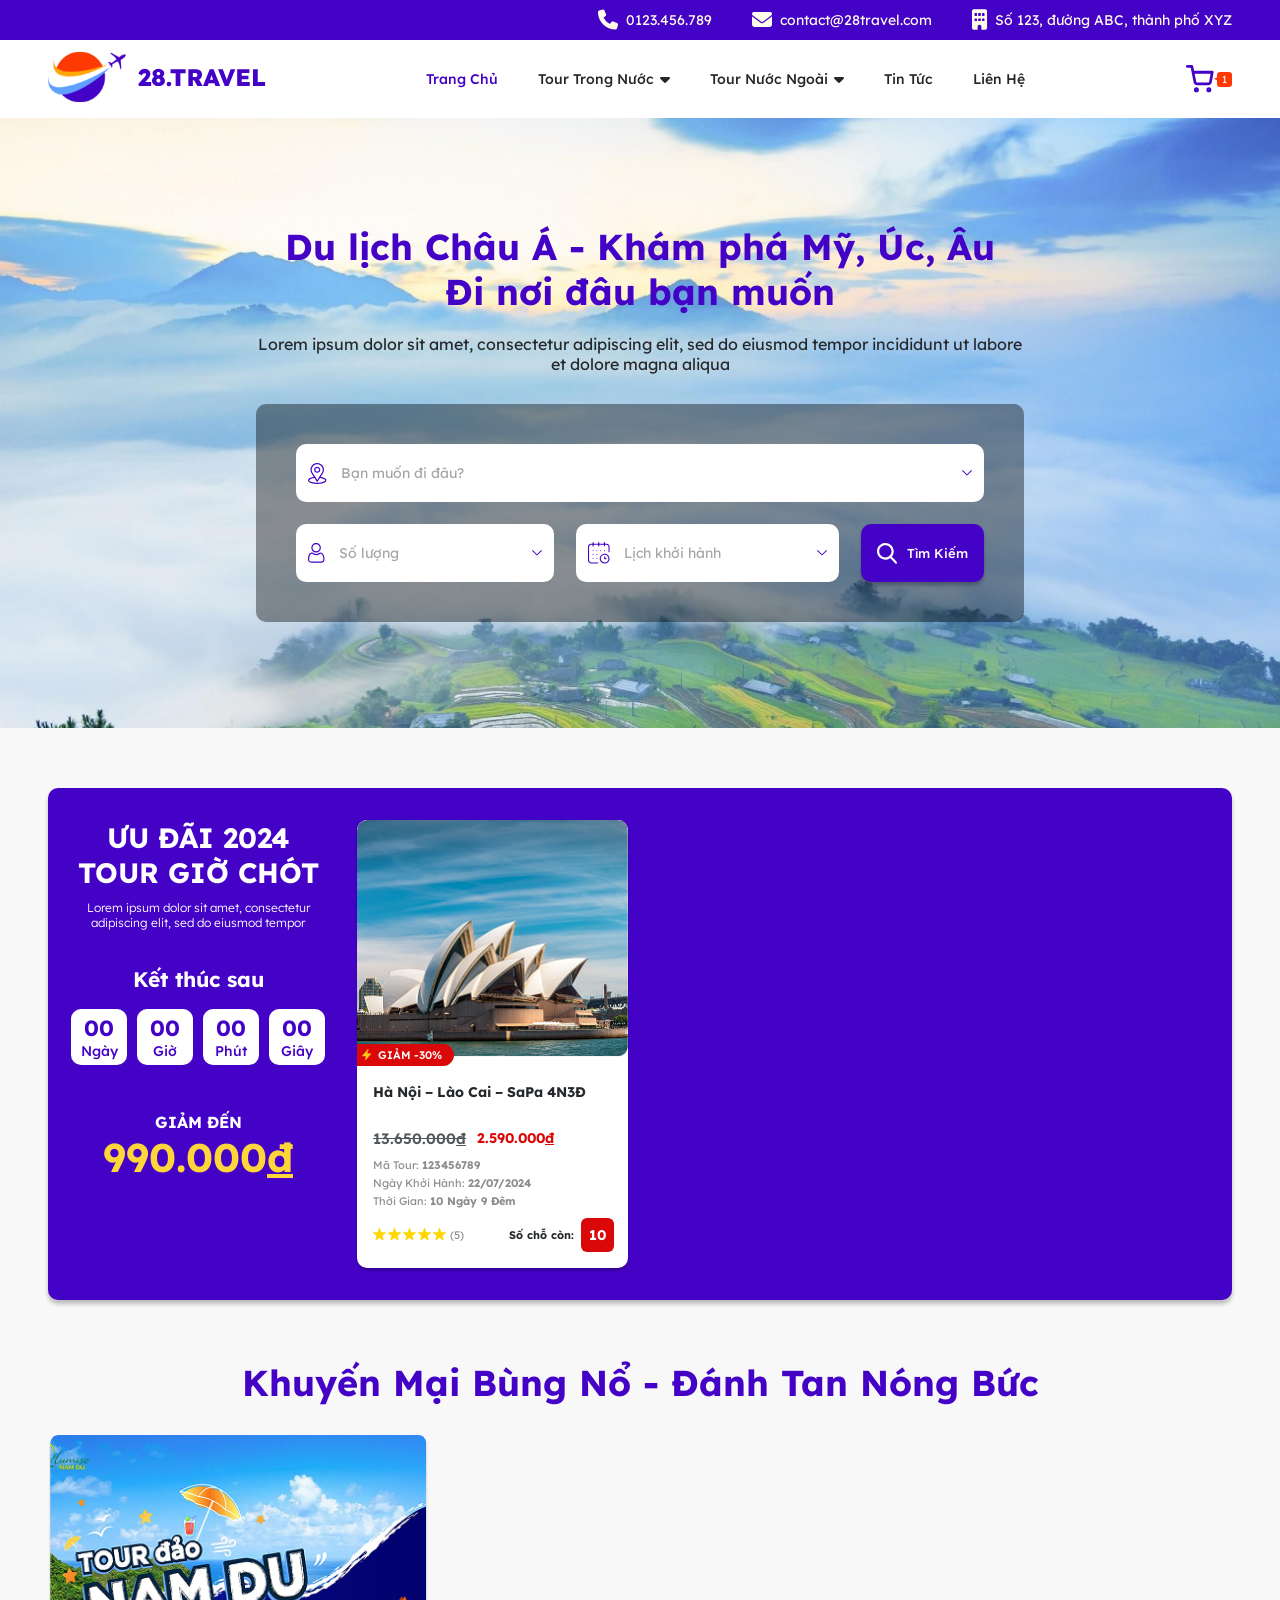
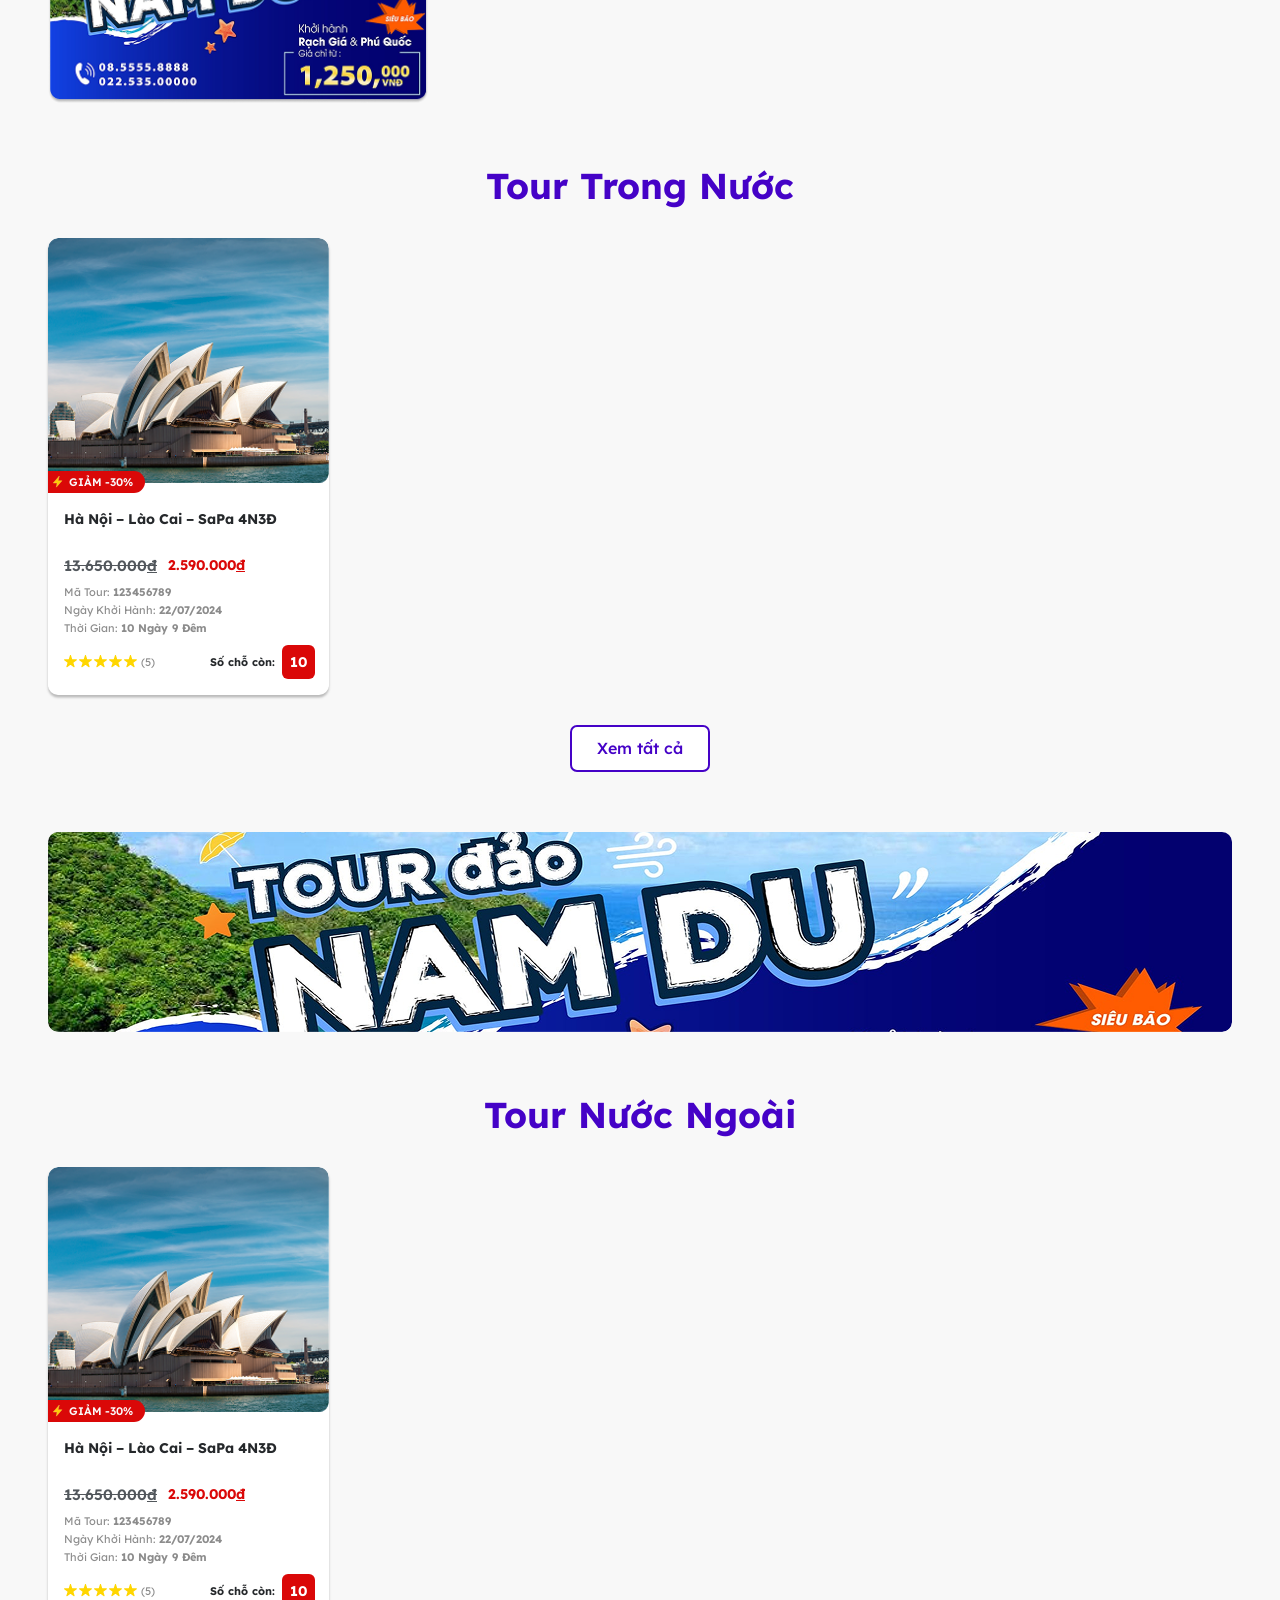
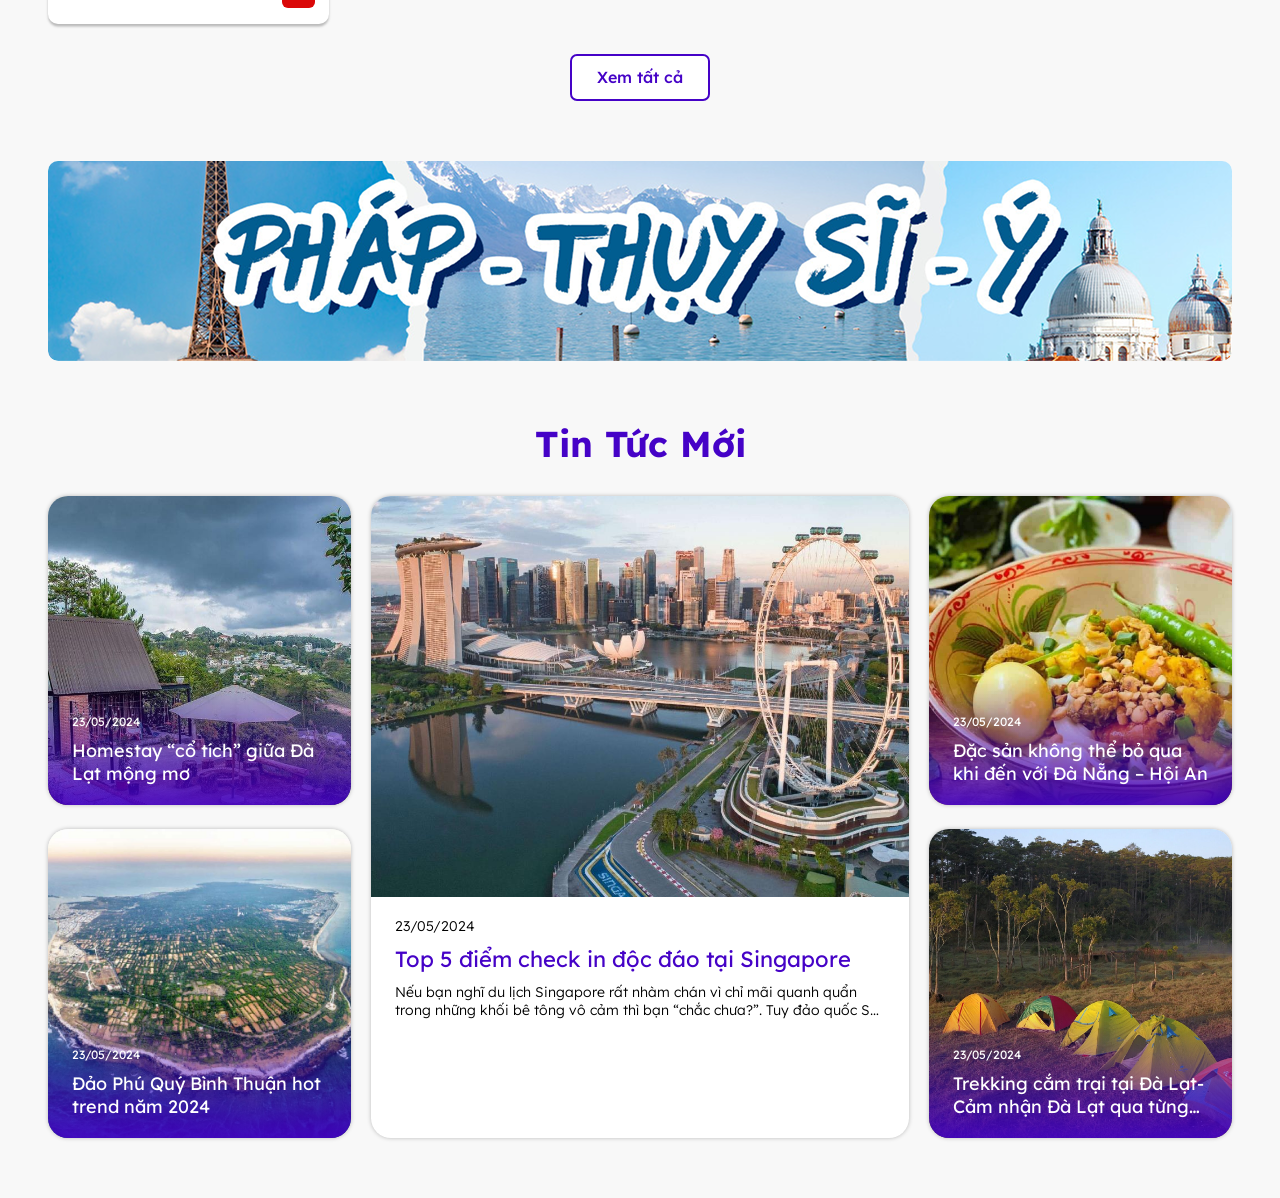
==== commit 4cd8ffbe: "Xây dựng Section 8 (PC)" ====
--- a/index.html
+++ b/index.html
@@ -404,5 +404,85 @@
     </div>
   </div>
   <!-- End Section 7 -->
+
+  <!-- Section 8 -->
+  <div class="section-8">
+    <div class="container">
+      <h2 class="box-title">
+        Tin Tức Mới
+      </h2>
+      <div class="inner-wrap">
+        <div class="blog-item-1">
+          <a href="#">
+            <img src="assets/image/blog-item-1-image-1.jpg" alt="">
+            <div class="inner-content">
+              <div class="inner-date">
+                23/05/2024
+              </div>
+              <div class="inner-text">
+                Homestay “cổ tích” giữa Đà Lạt mộng mơ
+              </div>
+            </div>
+          </a>
+        </div>
+        <div class="blog-item-2">
+          <a href="#">
+            <img src="assets/image/blog-item-2-image-1.jpg" alt="">
+            <div class="inner-content">
+              <div class="inner-date">
+                23/05/2024
+              </div>
+              <div class="inner-title">
+                Top 5 điểm check in độc đáo tại Singapore
+              </div>
+              <div class="inner-text">
+                Nếu bạn nghĩ du lịch Singapore rất nhàm chán vì chỉ mãi quanh quẩn trong những khối bê tông vô cảm thì bạn “chắc chưa?”. Tuy đảo quốc Sư Tử không phải là một quốc gia rộng lớn nhưng các địa điểm du lịch tại Singapore chưa từng đánh mất sức hút đối với cộng đồng xê dịch quốc tế.
+              </div>
+            </div>
+          </a>
+        </div>
+        <div class="blog-item-1">
+          <a href="#">
+            <img src="assets/image/blog-item-1-image-2.jpg" alt="">
+            <div class="inner-content">
+              <div class="inner-date">
+                23/05/2024
+              </div>
+              <div class="inner-text">
+                Đặc sản không thể bỏ qua khi đến với Đà Nẵng – Hội An
+              </div>
+            </div>
+          </a>
+        </div>
+        <div class="blog-item-1">
+          <a href="#">
+            <img src="assets/image/blog-item-1-image-3.jpg" alt="">
+            <div class="inner-content">
+              <div class="inner-date">
+                23/05/2024
+              </div>
+              <div class="inner-text">
+                Đảo Phú Quý Bình Thuận hot trend năm 2024
+              </div>
+            </div>
+          </a>
+        </div>
+        <div class="blog-item-1">
+          <a href="#">
+            <img src="assets/image/blog-item-1-image-4.jpg" alt="">
+            <div class="inner-content">
+              <div class="inner-date">
+                23/05/2024
+              </div>
+              <div class="inner-text">
+                Trekking cắm trại tại Đà Lạt- Cảm nhận Đà Lạt qua từng bước chân
+              </div>
+            </div>
+          </a>
+        </div>
+      </div>
+    </div>
+  </div>
+  <!-- End Section 8 -->
 </body>
 </html>
--- a/assets/css/style.css
+++ b/assets/css/style.css
@@ -740,4 +740,113 @@
   height: 100%;
   object-fit: cover;
 }
-/* End Section 5 */+/* End Section 5 */
+
+/* Section 8 */
+.section-8 {
+  padding: 60px 0;
+}
+
+.section-8 .inner-wrap {
+  display: grid;
+  grid-template-columns: 302fr 536fr 302fr;
+  gap: 24px 20px;
+}
+
+.section-8 .blog-item-2 {
+  grid-row: span 2;
+}
+/* End Section 8 */
+
+/* Blog Item 1 */
+.blog-item-1 {
+  aspect-ratio: 302 / 308;
+  border-radius: 20px;
+  overflow: hidden;
+  position: relative;
+  box-shadow: 0px 0px 4px 0px #00000040;
+}
+
+.blog-item-1 img {
+  width: 100%;
+  height: 100%;
+  object-fit: cover;
+}
+
+.blog-item-1 .inner-content {
+  position: absolute;
+  top: 0;
+  left: 0;
+  background: linear-gradient(180deg, rgba(69, 2, 199, 0) 58.85%, rgba(69, 2, 199, 0.9) 100%);
+  height: 100%;
+  padding: 18px 24px;
+  display: flex;
+  flex-direction: column;
+  justify-content: flex-end;
+  gap: 10px;
+}
+
+.blog-item-1 .inner-date {
+  font-weight: 400;
+  font-size: 12px;
+  color: white;
+}
+
+.blog-item-1 .inner-text {
+  font-weight: 400;
+  font-size: 18px;
+  color: white;
+  height: 48px;
+  display: -webkit-box;
+  -webkit-box-orient: vertical;
+  -webkit-line-clamp: 2;
+  overflow: hidden;
+}
+/* End Blog Item 1 */
+
+/* Blog Item 2 */
+.blog-item-2 {
+  border-radius: 20px;
+  background-color: white;
+  overflow: hidden;
+  box-shadow: 0px 0px 4px 0px #00000040;
+}
+
+.blog-item-2 img {
+  width: 100%;
+  aspect-ratio: 536 / 400;
+  object-fit: cover;
+}
+
+.blog-item-2 .inner-content {
+  padding: 16px 24px;
+}
+
+.blog-item-2 .inner-date {
+  font-weight: 300;
+  font-size: 14px;
+  color: #000000;
+  margin-bottom: 10px;
+}
+
+.blog-item-2 .inner-title {
+  font-weight: 400;
+  font-size: 22px;
+  color: var(--color-main);
+  display: -webkit-box;
+  -webkit-box-orient: vertical;
+  -webkit-line-clamp: 1;
+  overflow: hidden;
+  margin-bottom: 10px;
+}
+
+.blog-item-2 .inner-text {
+  font-weight: 300;
+  font-size: 14px;
+  color: #000000;
+  display: -webkit-box;
+  -webkit-box-orient: vertical;
+  -webkit-line-clamp: 2;
+  overflow: hidden;
+}
+/* End Blog Item 2 */
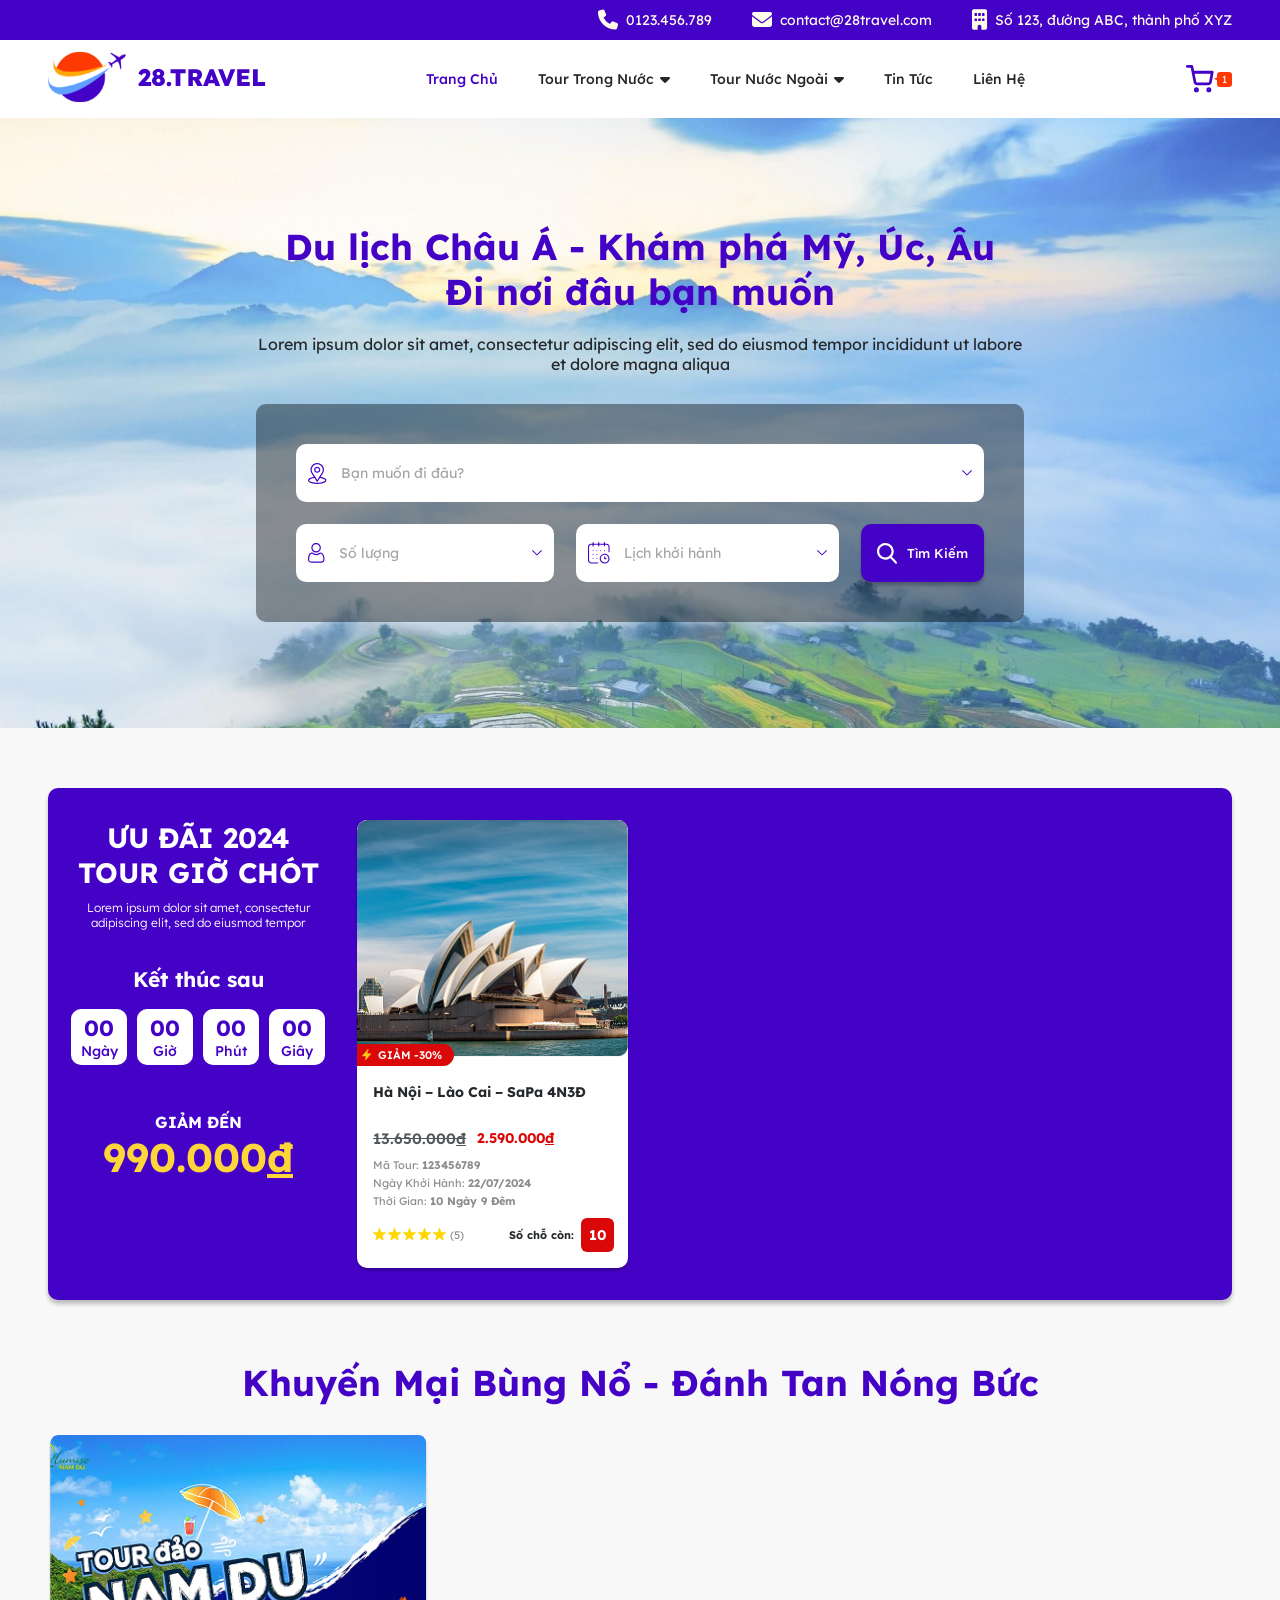
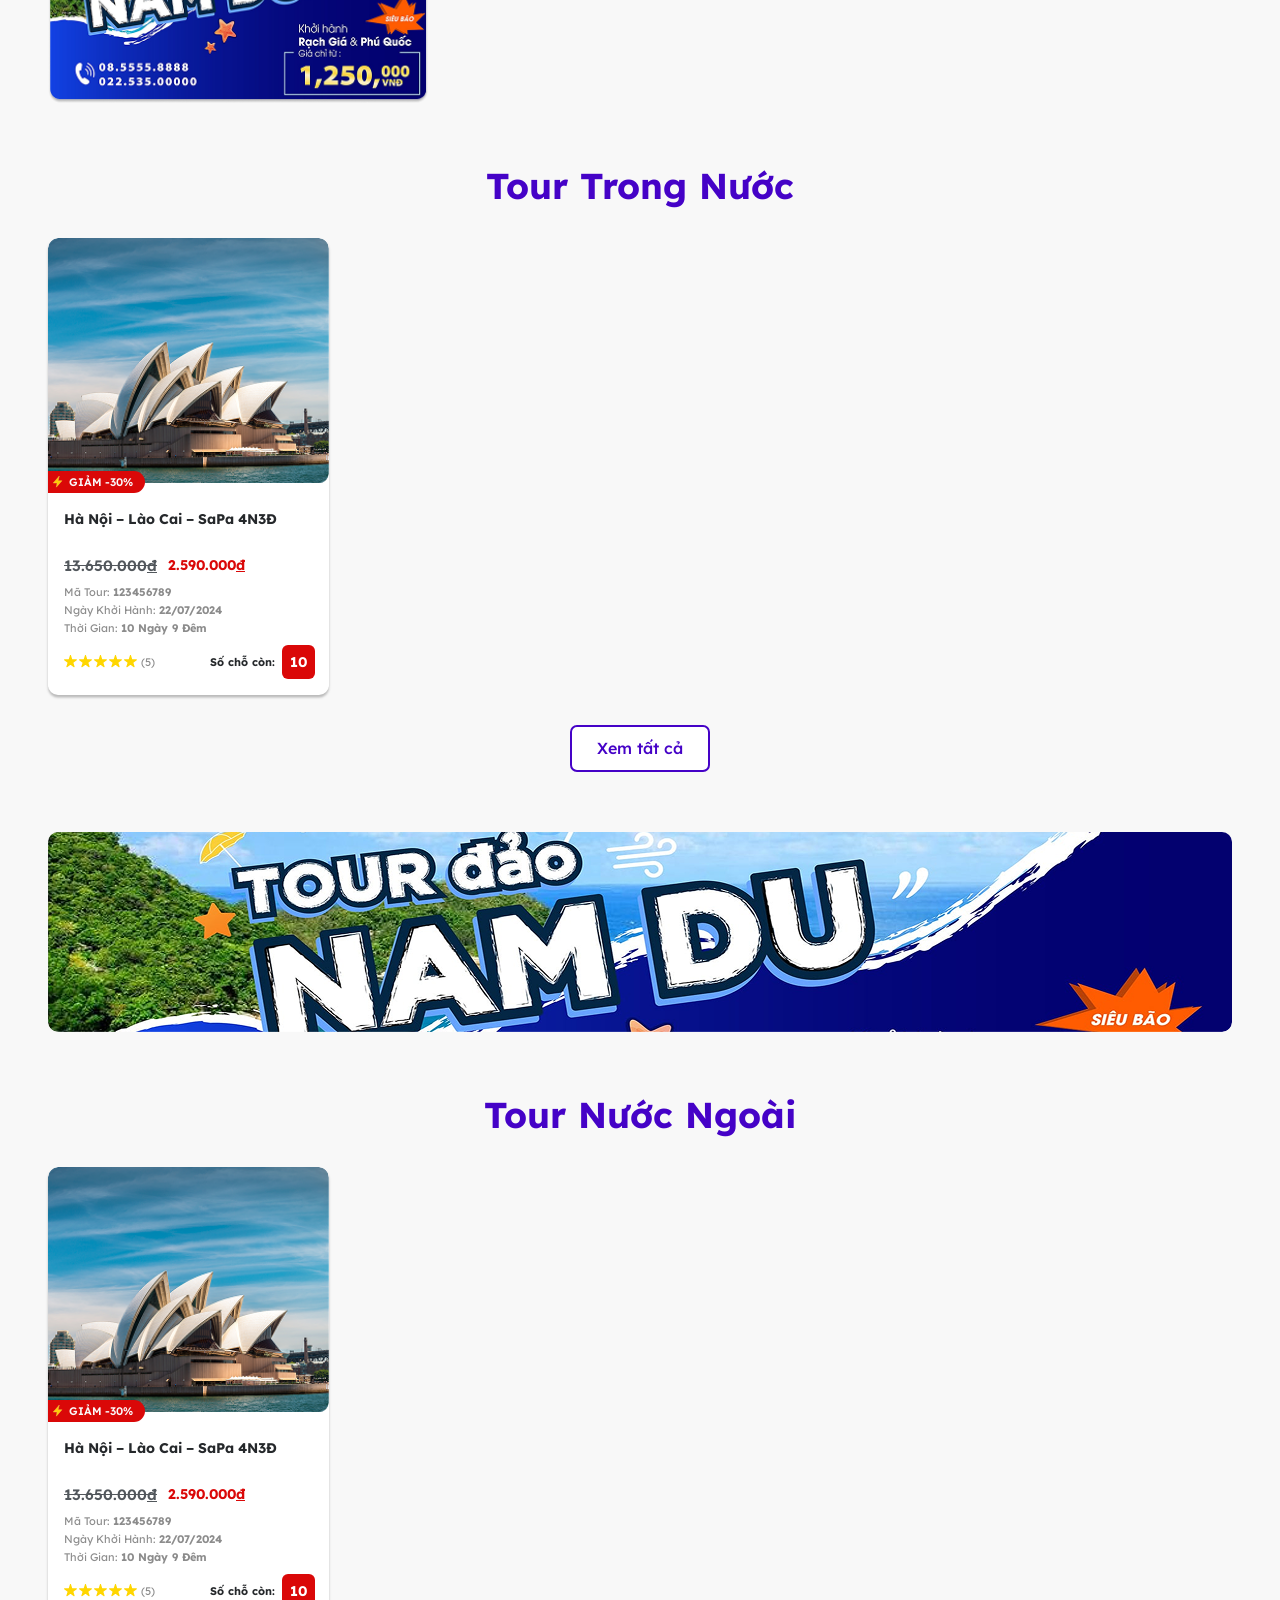
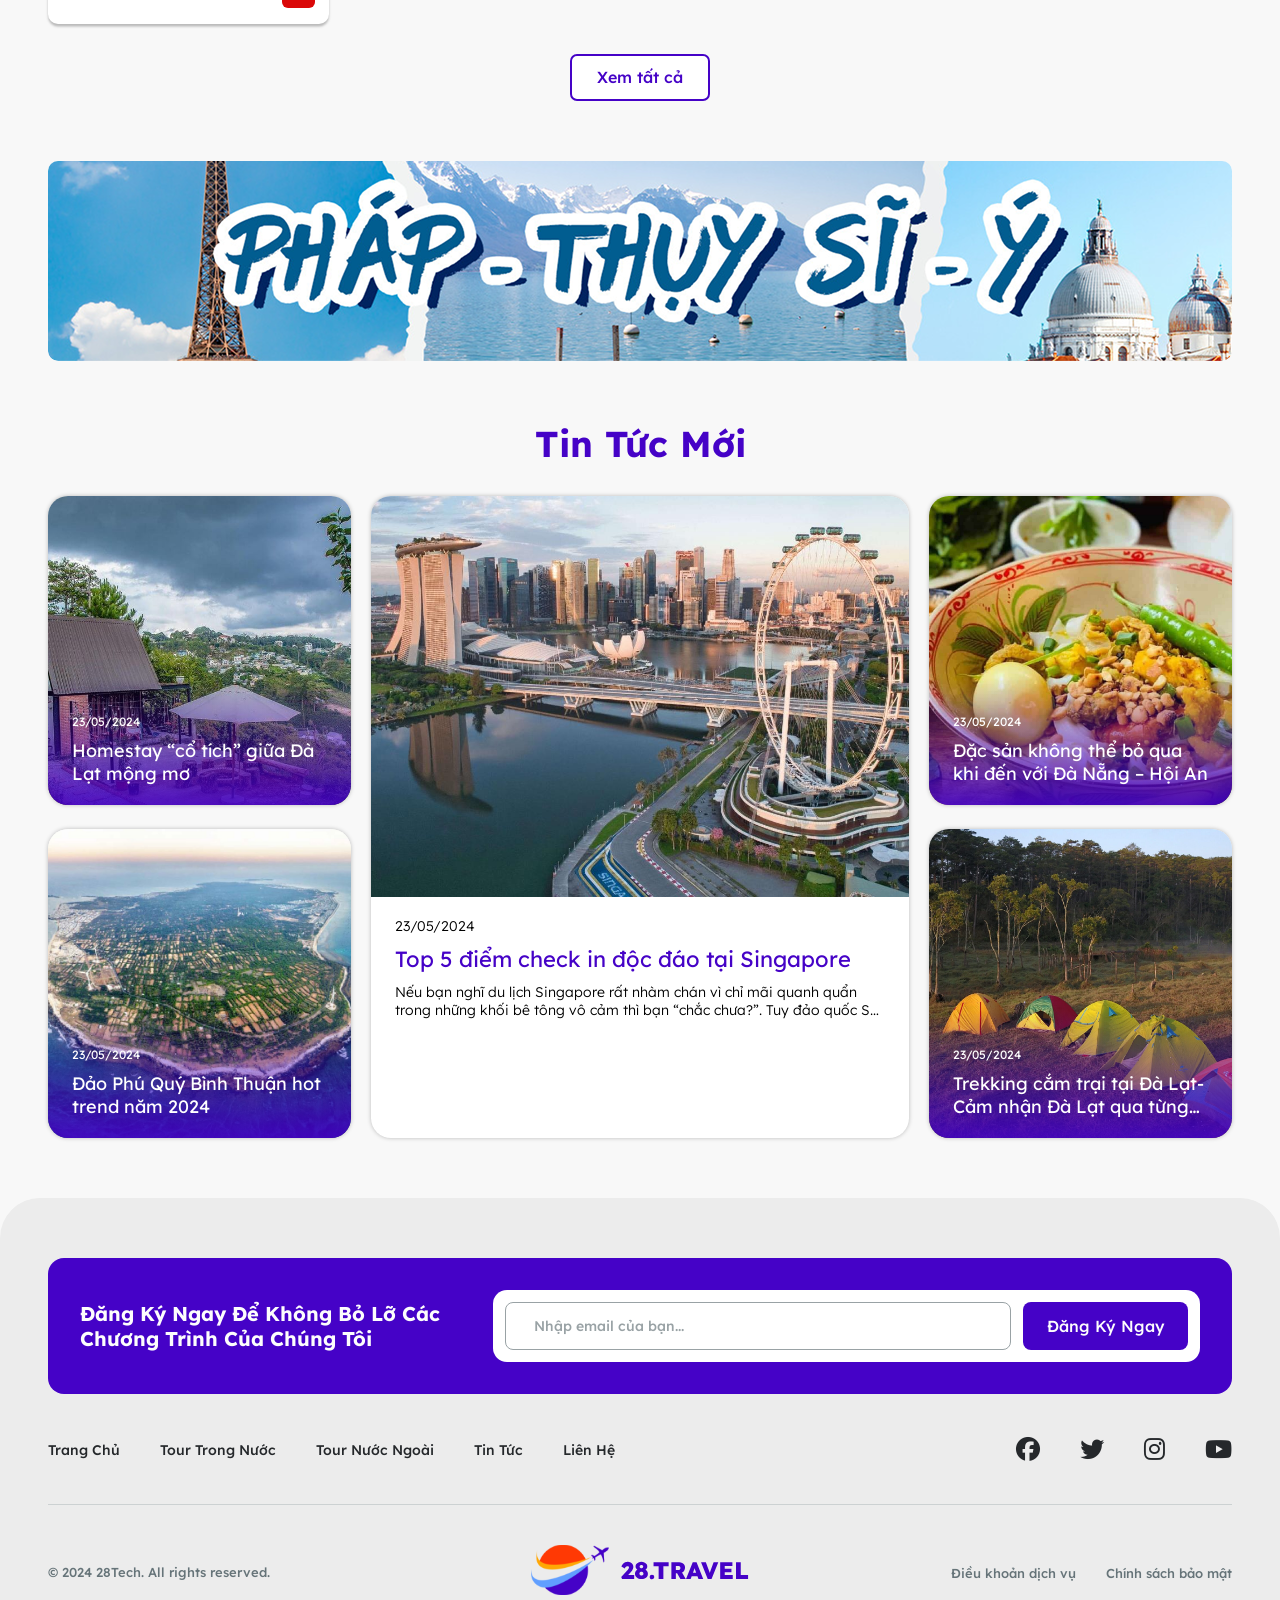
==== commit d6639305: "Xây dựng Footer (PC)" ====
--- a/index.html
+++ b/index.html
@@ -484,5 +484,46 @@
     </div>
   </div>
   <!-- End Section 8 -->
+
+  <!-- Footer -->
+  <footer class="footer">
+    <div class="container">
+      <div class="inner-wrap-1">
+        <div class="inner-text">
+          Đăng ký ngay để không bỏ lỡ các chương trình của chúng tôi
+        </div>
+        <form action="" class="inner-form">
+          <input type="email" name="email" id="email" placeholder="Nhập email của bạn...">
+          <button>Đăng Ký Ngay</button>
+        </form>
+      </div>
+      <div class="inner-wrap-2">
+        <ul class="inner-links">
+          <li><a href="#">Trang Chủ</a></li>
+          <li><a href="#">Tour Trong Nước</a></li>
+          <li><a href="#">Tour Nước Ngoài</a></li>
+          <li><a href="#">Tin Tức</a></li>
+          <li><a href="#">Liên Hệ</a></li>
+        </ul>
+        <ul class="inner-socials">
+          <li><a href="#" target="_blank"><i class="fa-brands fa-facebook"></i></a></li>
+          <li><a href="#" target="_blank"><i class="fa-brands fa-twitter"></i></a></li>
+          <li><a href="#" target="_blank"><i class="fa-brands fa-instagram"></i></a></li>
+          <li><a href="#" target="_blank"><i class="fa-brands fa-youtube"></i></a></li>
+        </ul>
+      </div>
+      <div class="inner-wrap-3">
+        <div class="inner-copyright">© 2024 28Tech. All rights reserved.</div>
+        <a href="#" class="inner-logo">
+          <img src="assets/image/header-logo.svg" alt="">
+        </a>
+        <ul class="inner-links">
+          <li><a href="#" target="_blank">Điều khoản dịch vụ</a></li>
+          <li><a href="#" target="_blank">Chính sách bảo mật</a></li>
+        </ul>
+      </div>
+    </div>
+  </footer>
+  <!-- End Footer -->
 </body>
 </html>
--- a/assets/css/style.css
+++ b/assets/css/style.css
@@ -756,6 +756,28 @@
 .section-8 .blog-item-2 {
   grid-row: span 2;
 }
+
+@media (max-width: 992px) {
+  .section-8 .inner-wrap {
+    grid-template-columns: 1fr 1fr;
+  }
+
+  .section-8 .blog-item-2 {
+    grid-row: 2 / span 1;
+    grid-column: span 2;
+  }
+}
+
+@media (max-width: 576px) {
+  .section-8 {
+    padding-top: 30px;
+    padding-bottom: 45px;
+  }
+
+  .section-8 .inner-wrap {
+    gap: 10px;
+  }
+}
 /* End Section 8 */
 
 /* Blog Item 1 */
@@ -802,6 +824,26 @@
   -webkit-line-clamp: 2;
   overflow: hidden;
 }
+
+@media (max-width: 576px) {
+  .blog-item-1 {
+    border-radius: 10px;
+  }
+
+  .blog-item-1 .inner-content {
+    padding: 10px;
+    gap: 6px;
+  }
+
+  .blog-item-1 .inner-date {
+    font-size: 10px;
+  }
+
+  .blog-item-1 .inner-text {
+    font-size: 14px;
+    height: 36px;
+  }
+}
 /* End Blog Item 1 */
 
 /* Blog Item 2 */
@@ -849,4 +891,162 @@
   -webkit-line-clamp: 2;
   overflow: hidden;
 }
-/* End Blog Item 2 */+
+@media (max-width: 576px) {
+  .blog-item-2 {
+    border-radius: 10px;
+  }
+
+  .blog-item-2 .inner-content {
+    padding: 10px;
+  }
+
+  .blog-item-2 .inner-date {
+    font-size: 12px;
+  }
+
+  .blog-item-2 .inner-title {
+    font-size: 18px;
+  }
+}
+/* End Blog Item 2 */
+
+/* Footer */
+.footer {
+  background-color: #ECECEC;
+  padding-top: 60px;
+  padding-bottom: 40px;
+  border-top-left-radius: 40px;
+  border-top-right-radius: 40px;
+}
+
+.footer ul {
+  list-style: none;
+  margin: 0;
+  padding: 0;
+}
+
+.footer .inner-wrap-1 {
+  background-color: var(--color-main);
+  border-radius: 16px;
+  padding: 32px;
+  display: grid;
+  grid-template-columns: 389fr 707fr;
+  gap: 24px;
+  align-items: center;
+}
+
+.footer .inner-wrap-1 .inner-text {
+  font-weight: 700;
+  font-size: 20px;
+  color: #FDFDFD;
+  text-transform: capitalize;
+}
+
+.footer .inner-wrap-1 .inner-form {
+  background-color: white;
+  padding: 12px;
+  border-radius: 14px;
+  display: flex;
+  gap: 12px;
+}
+
+.footer .inner-wrap-1 .inner-form input {
+  padding: 0px 28px;
+  height: 48px;
+  flex: 1;
+  border-radius: 8px;
+  border: 1px solid #99A2A5;
+  color: var(--color-text);
+  background-color: white;
+  font-weight: 500;
+  font-size: 14px;
+}
+
+.footer .inner-wrap-1 .inner-form input::placeholder {
+  color: #99A2A5;
+}
+
+.footer .inner-wrap-1 .inner-form button {
+  height: 48px;
+  padding: 0 23.5px;
+  border-radius: 8px;
+  background-color: var(--color-main);
+  color: #FDFDFD;
+  font-weight: 500;
+  font-size: 16px;
+  cursor: pointer;
+}
+
+.footer .inner-wrap-2 {
+  padding: 40px 0;
+  border-bottom: 1px solid #CCD1D2;
+  display: flex;
+  justify-content: space-between;
+  align-items: center;
+  margin-bottom: 40px;
+}
+
+.footer .inner-wrap-2 .inner-links {
+  display: flex;
+  gap: 40px;
+}
+
+.footer .inner-wrap-2 .inner-links a {
+  font-weight: 500;
+  font-size: 14px;
+  color: var(--color-text);
+}
+
+.footer .inner-wrap-2 .inner-links a:hover {
+  color: var(--color-main);
+}
+
+.footer .inner-wrap-2 .inner-socials {
+  display: flex;
+  gap: 40px;
+}
+
+.footer .inner-wrap-2 .inner-socials a {
+  font-size: 24px;
+  color: var(--color-text);
+}
+
+.footer .inner-wrap-2 .inner-socials a:hover {
+  color: var(--color-main);
+}
+
+.footer .inner-wrap-3 {
+  display: flex;
+  align-items: center;
+}
+
+.footer .inner-wrap-3 .inner-copyright {
+  font-weight: 500;
+  font-size: 13px;
+  color: #667479;
+  flex: 1;
+}
+
+.footer .inner-wrap-3 .inner-image img {
+  width: 224px;
+  height: auto; 
+}
+
+.footer .inner-wrap-3 .inner-links {
+  display: flex;
+  flex: 1;
+  justify-content: flex-end;
+  gap: 30px;
+}
+
+.footer .inner-wrap-3 .inner-links a {
+  font-weight: 500;
+  font-size: 13px;
+  color: #667479;
+}
+
+.footer .inner-wrap-3 .inner-links a:hover {
+  color: var(--color-main);
+}
+/* End Footer */
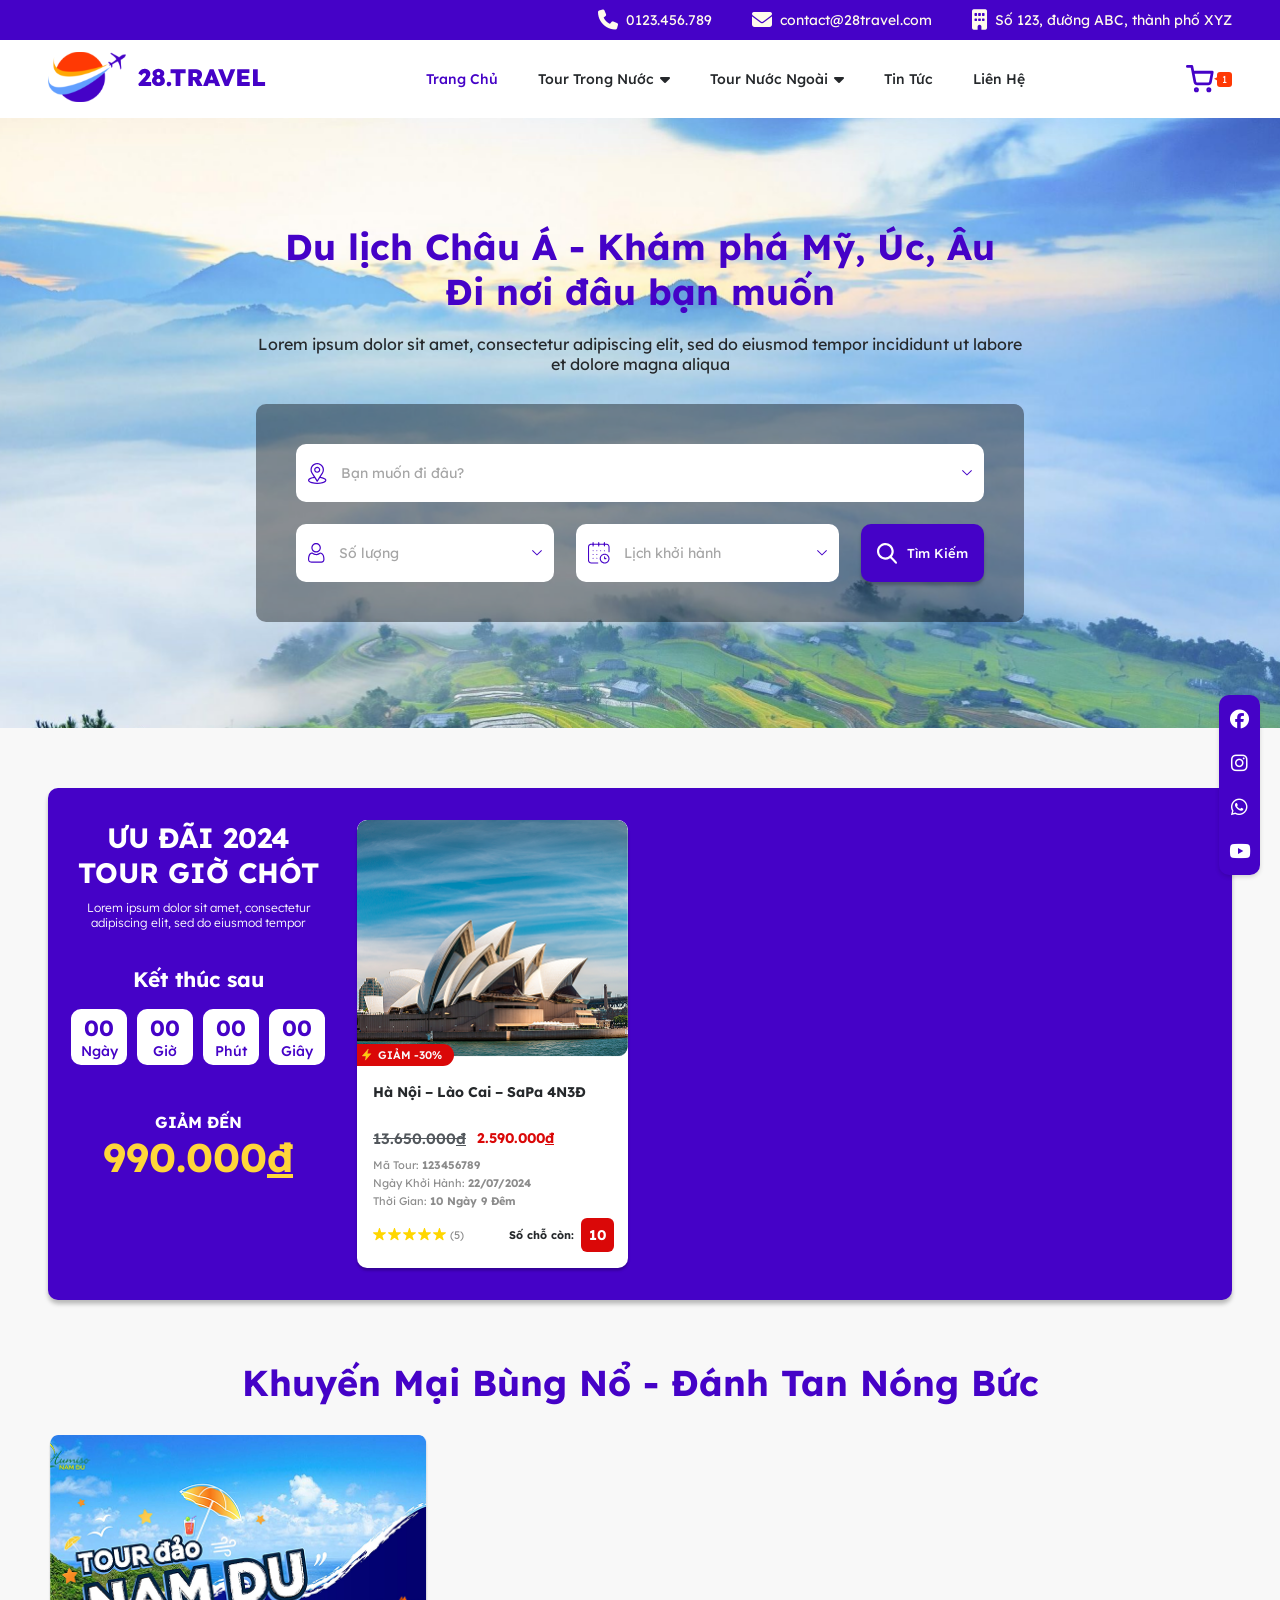
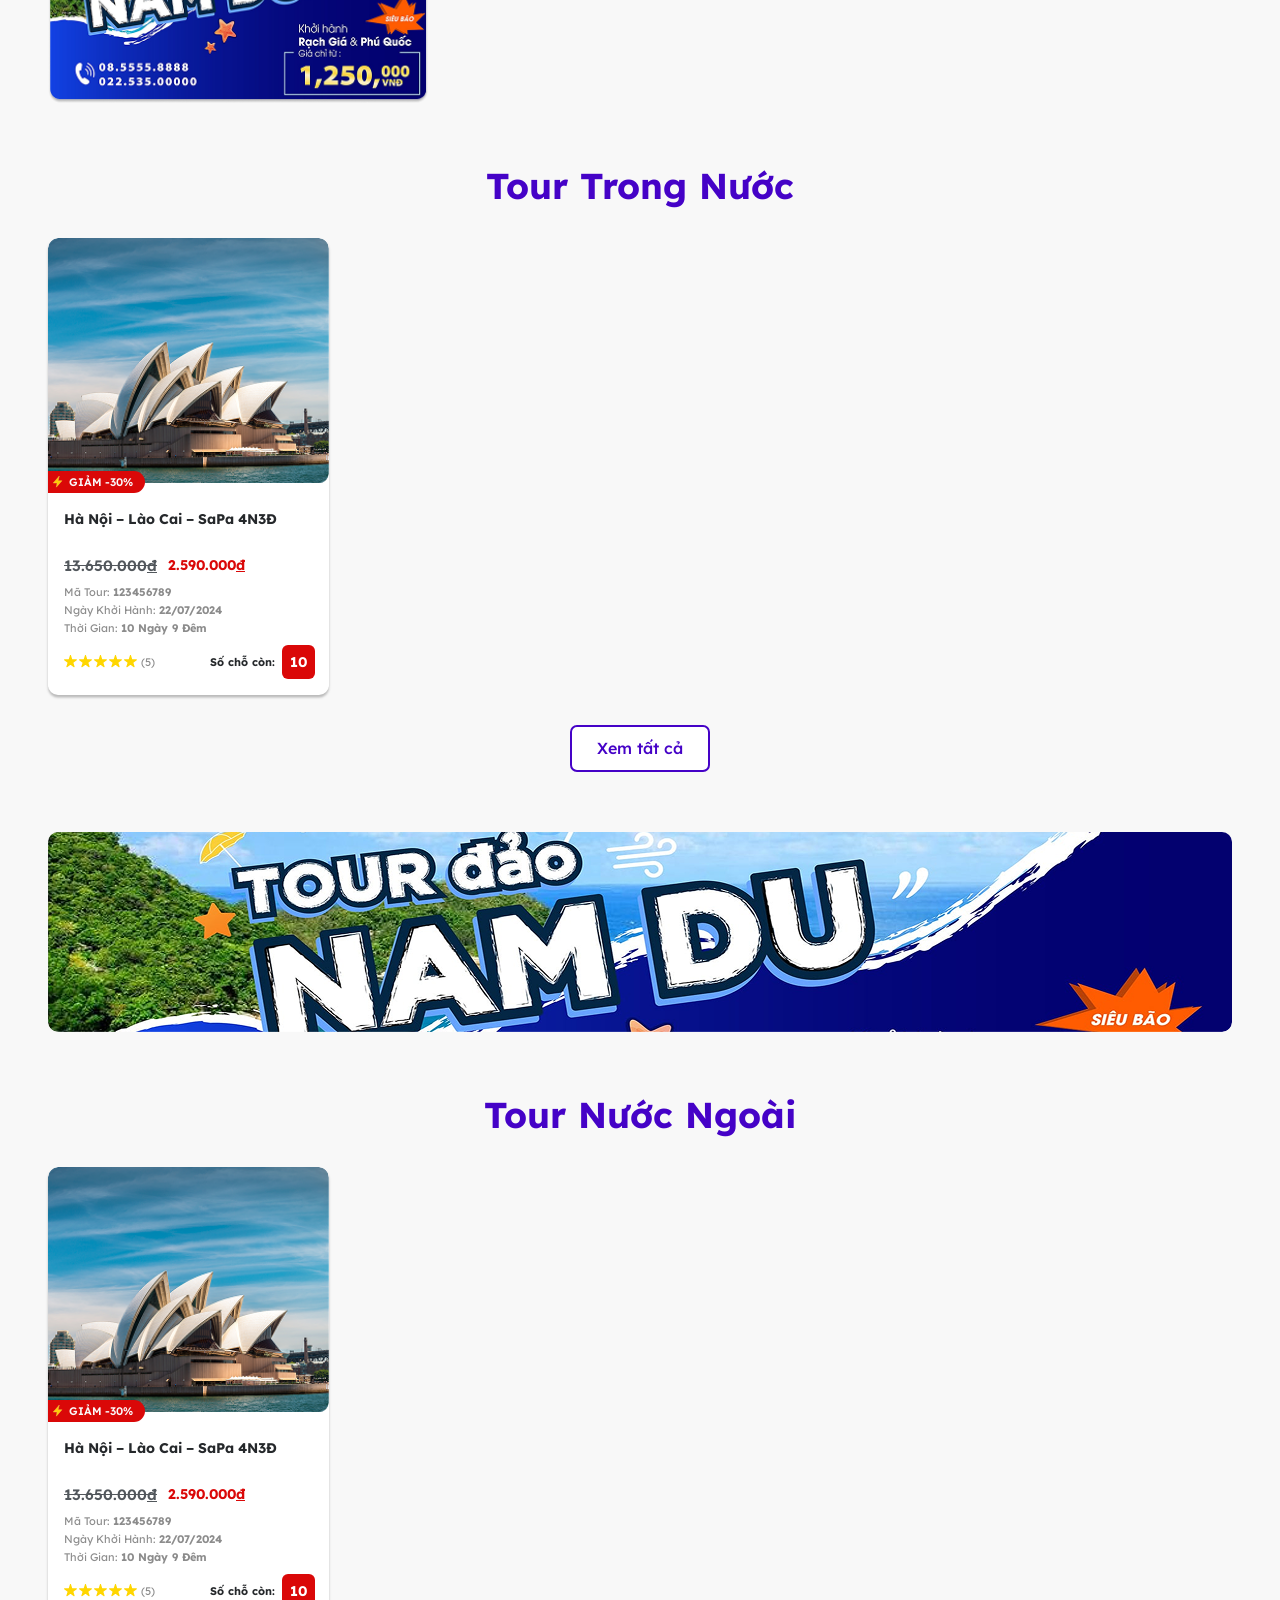
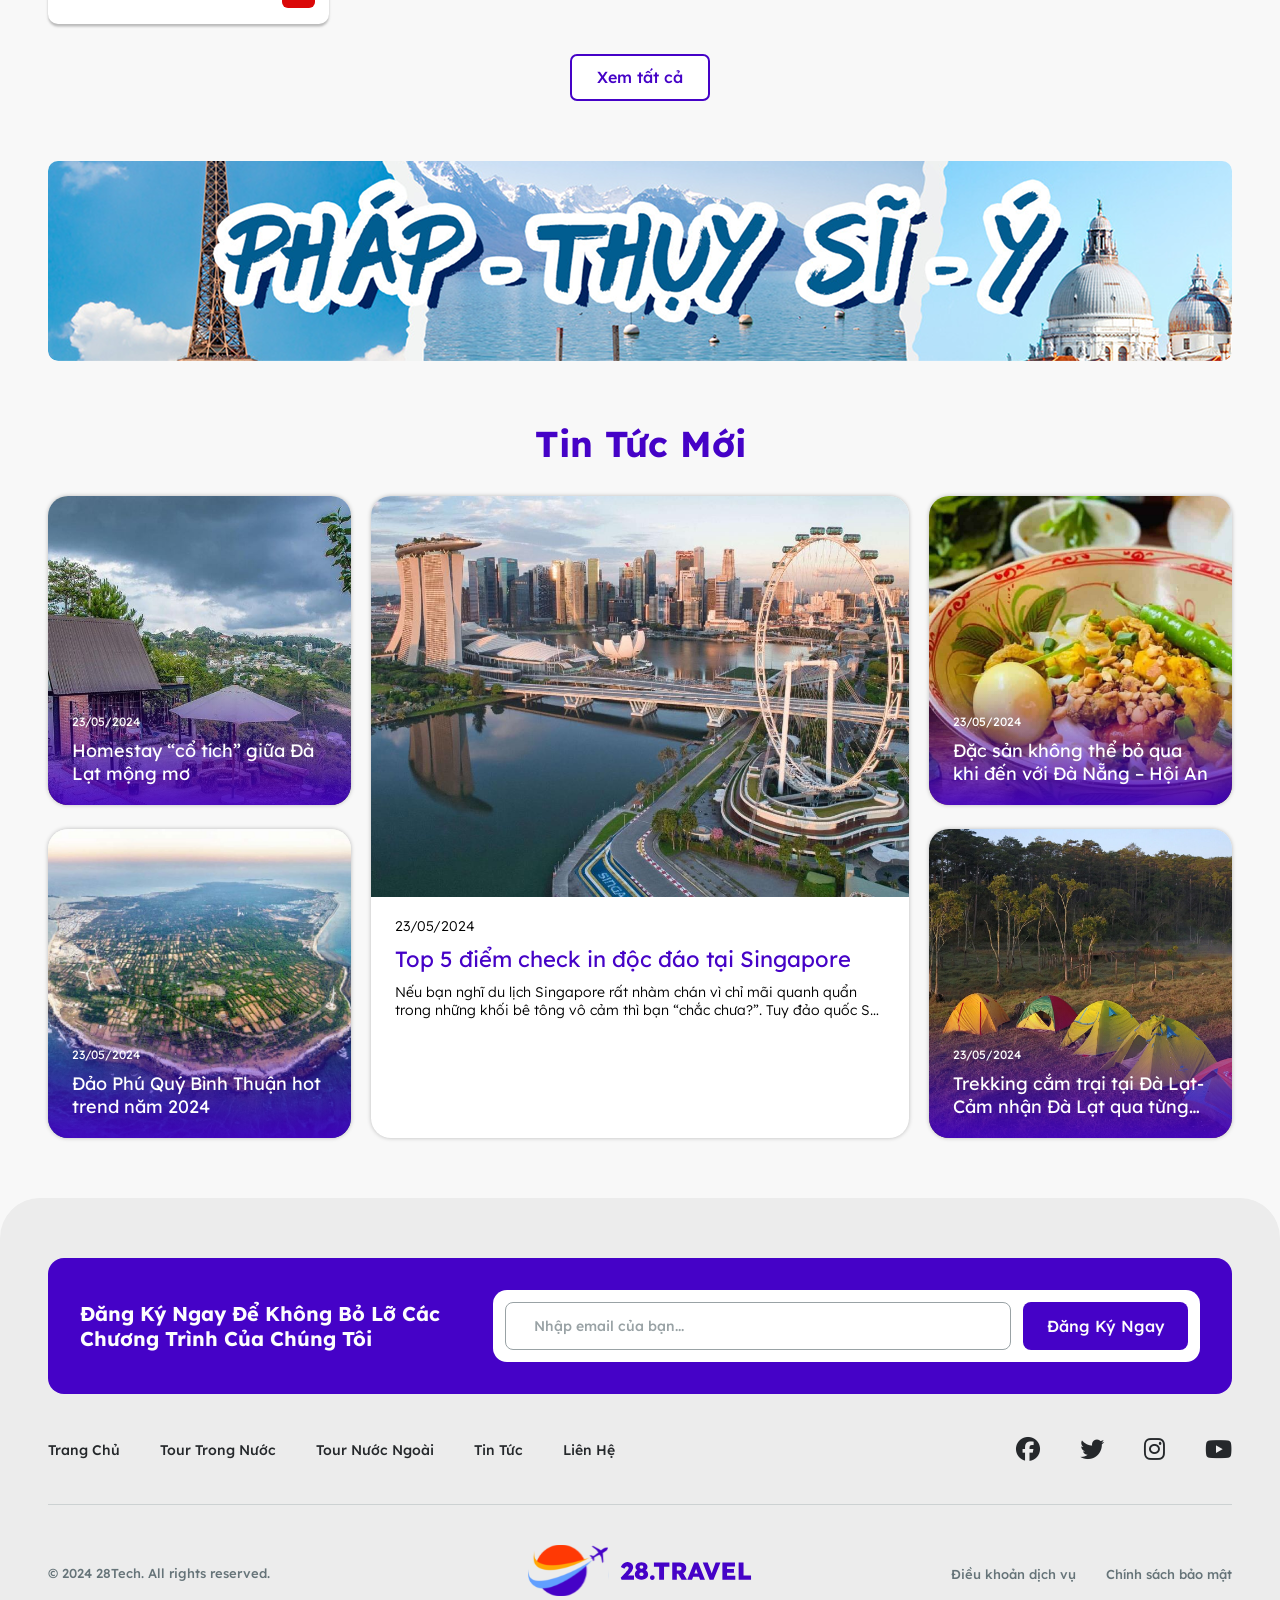
==== commit d7cadfa1: "Xây dựng Box Contact" ====
--- a/index.html
+++ b/index.html
@@ -525,5 +525,14 @@
     </div>
   </footer>
   <!-- End Footer -->
+
+  <!-- Box Contact -->
+  <ul class="box-contact">
+    <li><a href="#" target="_blank"><i class="fa-brands fa-facebook"></i></a></li>
+    <li><a href="#" target="_blank"><i class="fa-brands fa-instagram"></i></a></li>
+    <li><a href="#" target="_blank"><i class="fa-brands fa-whatsapp"></i></a></li>
+    <li><a href="#" target="_blank"><i class="fa-brands fa-youtube"></i></a></li>
+  </ul>
+  <!-- End Box Contact -->
 </body>
 </html>
--- a/assets/css/style.css
+++ b/assets/css/style.css
@@ -1028,7 +1028,7 @@
   flex: 1;
 }
 
-.footer .inner-wrap-3 .inner-image img {
+.footer .inner-wrap-3 .inner-logo img {
   width: 224px;
   height: auto; 
 }
@@ -1049,4 +1049,119 @@
 .footer .inner-wrap-3 .inner-links a:hover {
   color: var(--color-main);
 }
-/* End Footer */+
+@media (max-width: 992px) {
+  .footer .inner-wrap-1 {
+    grid-template-columns: 1fr;
+  }
+
+  .footer .inner-wrap-2 {
+    flex-wrap: wrap;
+    gap: 20px;
+    justify-content: center;
+  }
+
+  .footer .inner-wrap-3 {
+    flex-wrap: wrap;
+    gap: 20px;
+    text-align: center;
+  }
+
+  .footer .inner-wrap-3 .inner-copyright {
+    order: 2;
+    flex: none;
+    width: 100%;
+  }
+
+  .footer .inner-wrap-3 .inner-logo {
+    order: 0;
+    width: 100%;
+  }
+
+  .footer .inner-wrap-3 .inner-links {
+    order: 1;
+    flex: none;
+    width: 100%;
+    justify-content: center;
+  }
+}
+
+@media (max-width: 768px) {
+  .footer .inner-wrap-2 .inner-links {
+    flex-wrap: wrap;
+    gap: 10px 25px;
+    justify-content: center;
+  }
+}
+
+@media (max-width: 576px) {
+  .footer {
+    padding-top: 40px;
+    border-top-left-radius: 25px;
+    border-top-right-radius: 25px;
+  }
+
+  .footer .inner-wrap-1 {
+    padding: 20px;
+    gap: 20px;
+  }
+
+  .footer .inner-wrap-1 .inner-text {
+    font-size: 18px;
+    text-align: center;
+  }
+
+  
+  .footer .inner-wrap-1 .inner-form {
+    flex-wrap: wrap;
+  }
+
+  .footer .inner-wrap-1 .inner-form button {
+    font-size: 14px;
+    width: 100%;
+  }
+
+  .footer .inner-wrap-2 {
+    padding: 30px 0;
+    margin-bottom: 30px;
+  }
+
+  .footer .inner-wrap-2 .inner-socials {
+    gap: 25px;
+  }
+
+  .footer .inner-wrap-3 .inner-links {
+    gap: 25px;
+  }
+}
+/* End Footer */
+
+/* Box Contact */
+.box-contact {
+  list-style: none;
+  margin: 0;
+  padding: 12px 10px;
+  border-radius: 10px;
+  background-color: var(--color-main);
+  box-shadow: 0px 2px 4px 0px #00000026;
+  display: inline-flex;
+  flex-direction: column;
+  align-items: center;
+  gap: 20px;
+  position: fixed;
+  bottom: 25px;
+  right: 20px;
+  z-index: 99;
+}
+
+.box-contact a {
+  color: white;
+  font-size: 19px;
+}
+
+@media (max-width: 576px) {
+  .box-contact {
+    display: none;
+  }
+}
+/* End Box Contact */
